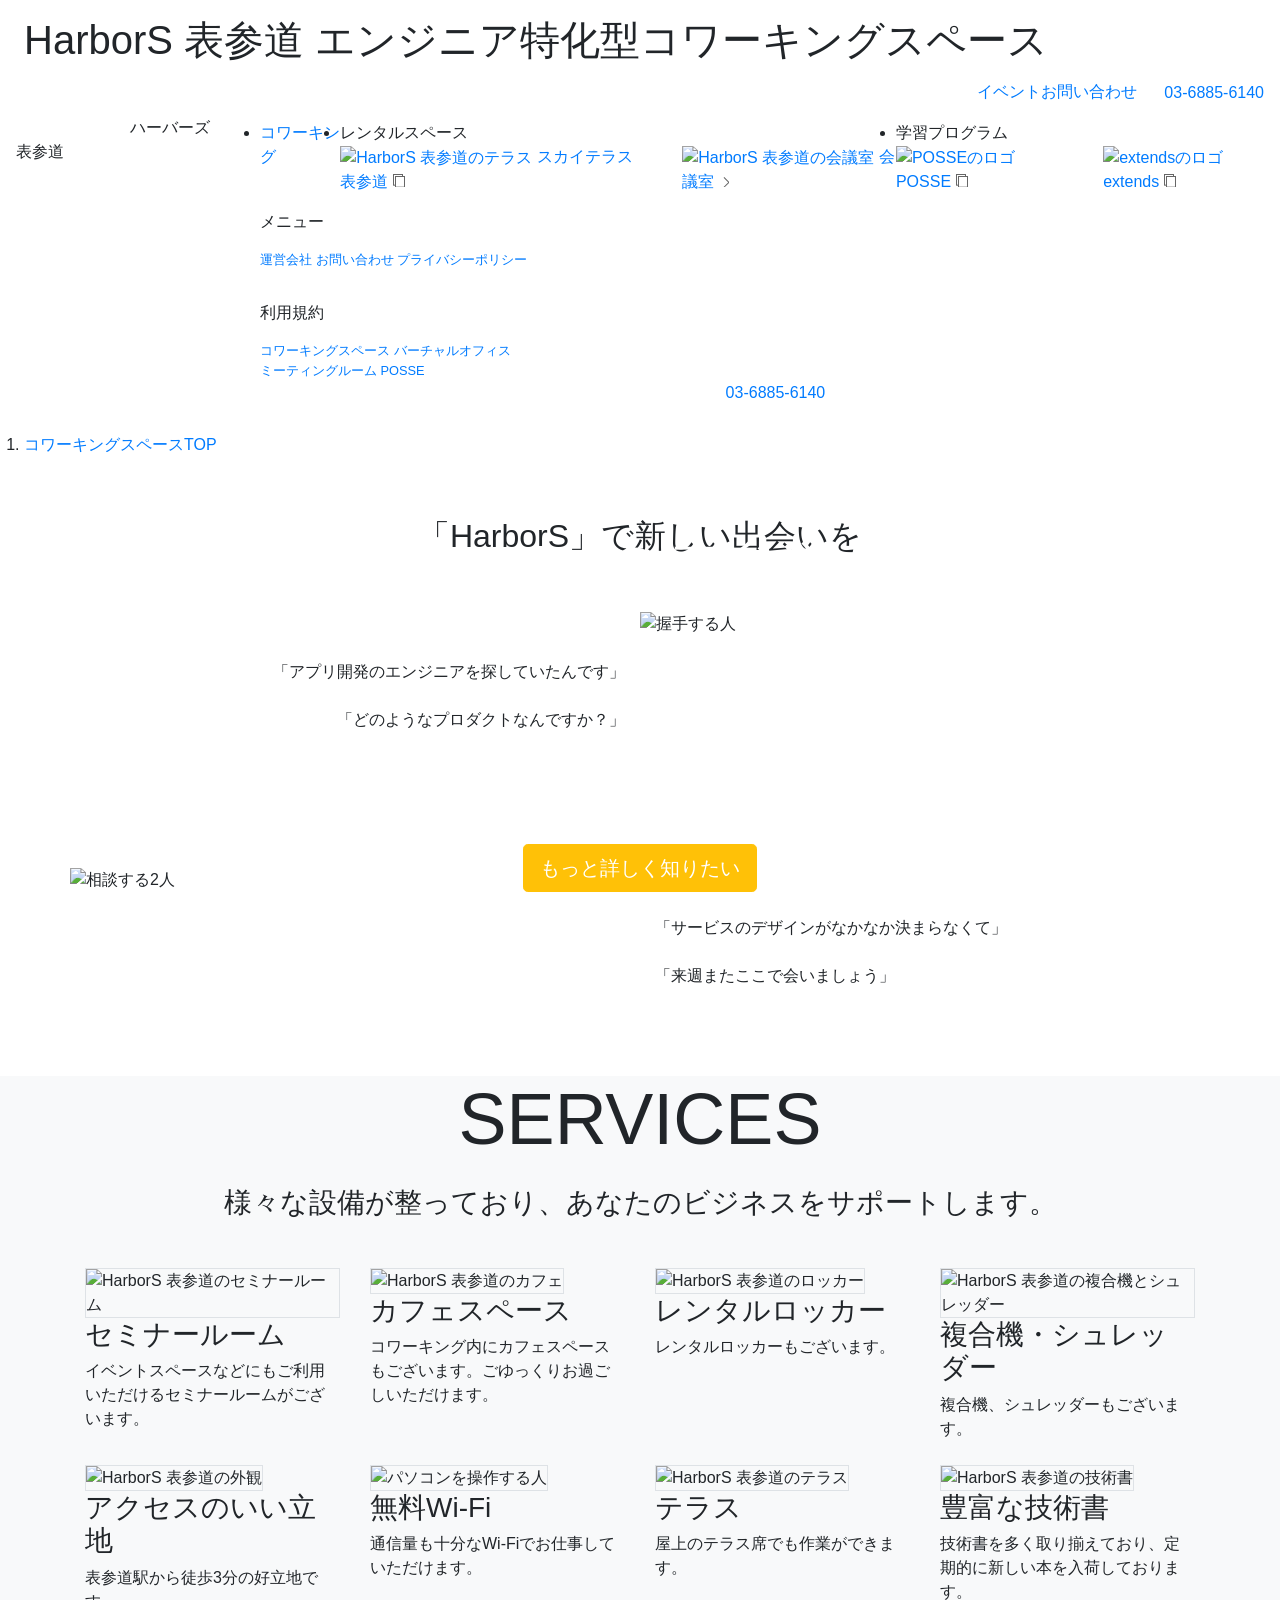
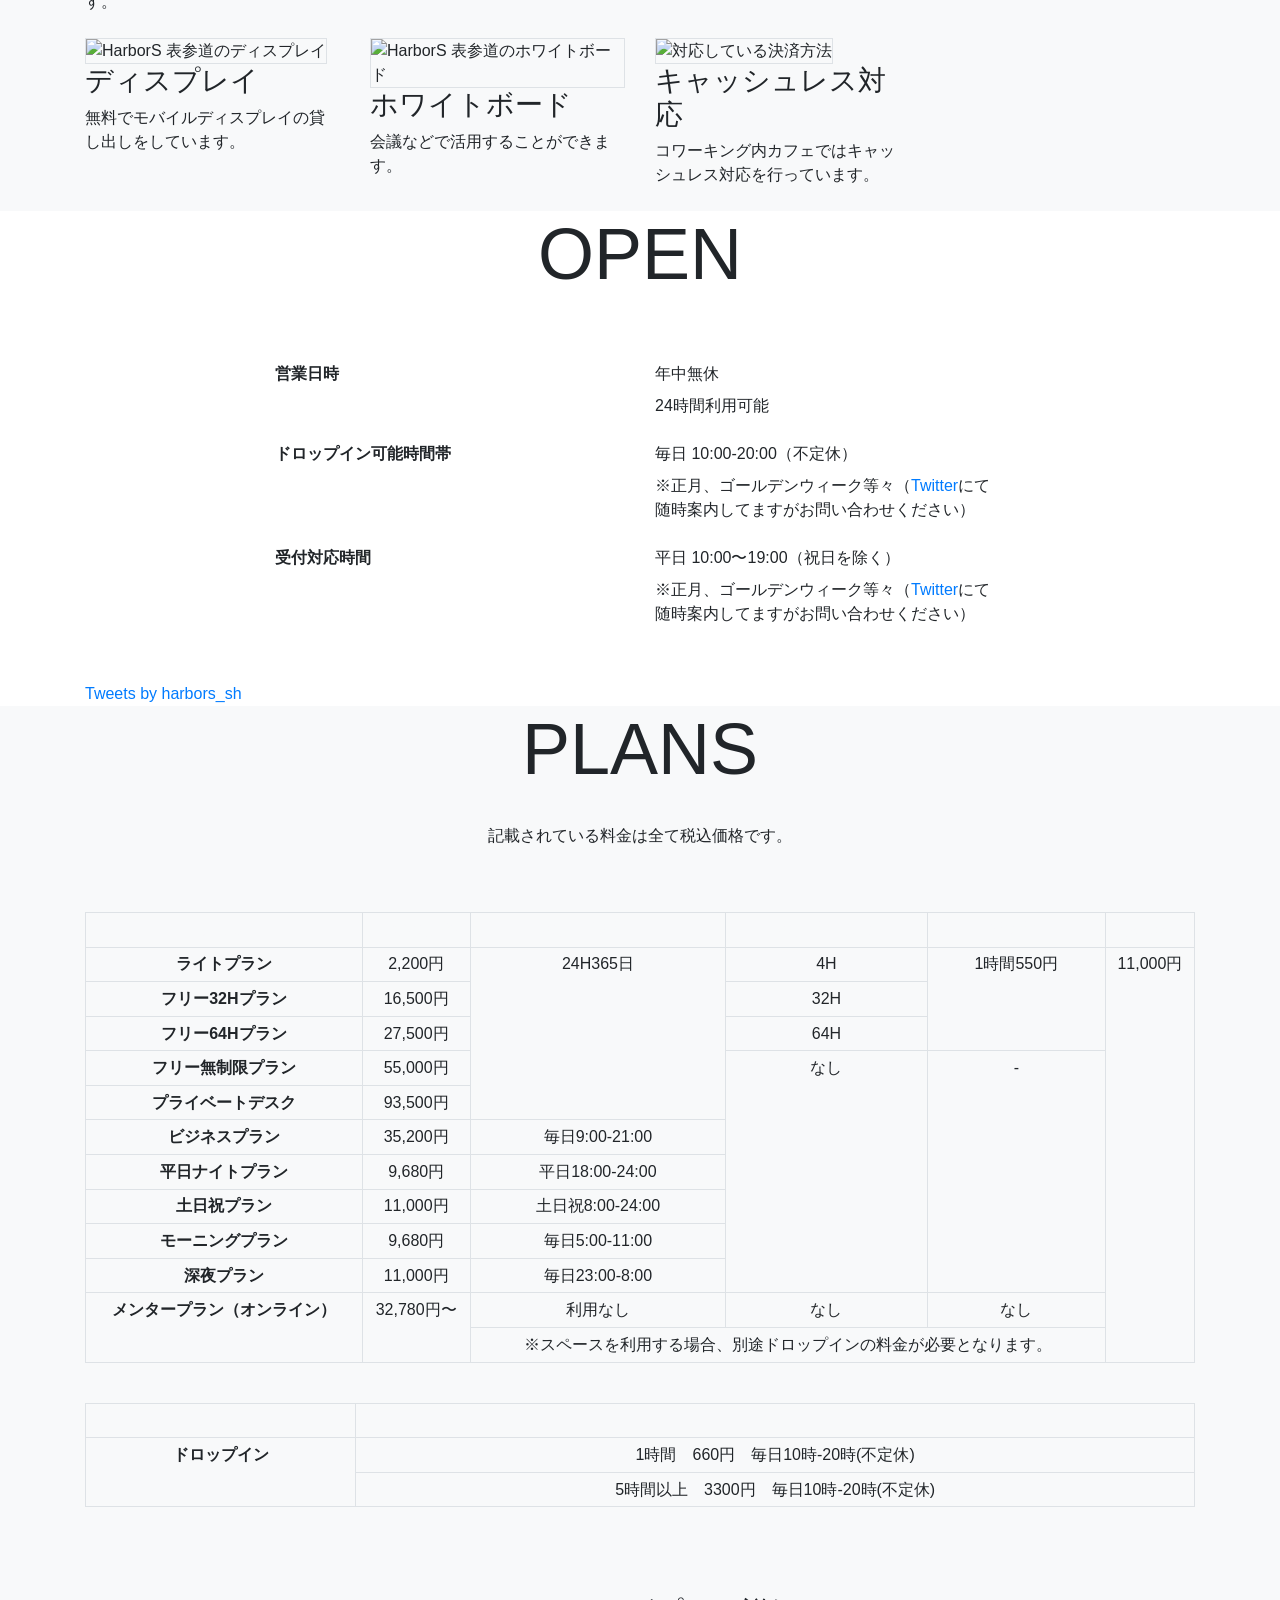
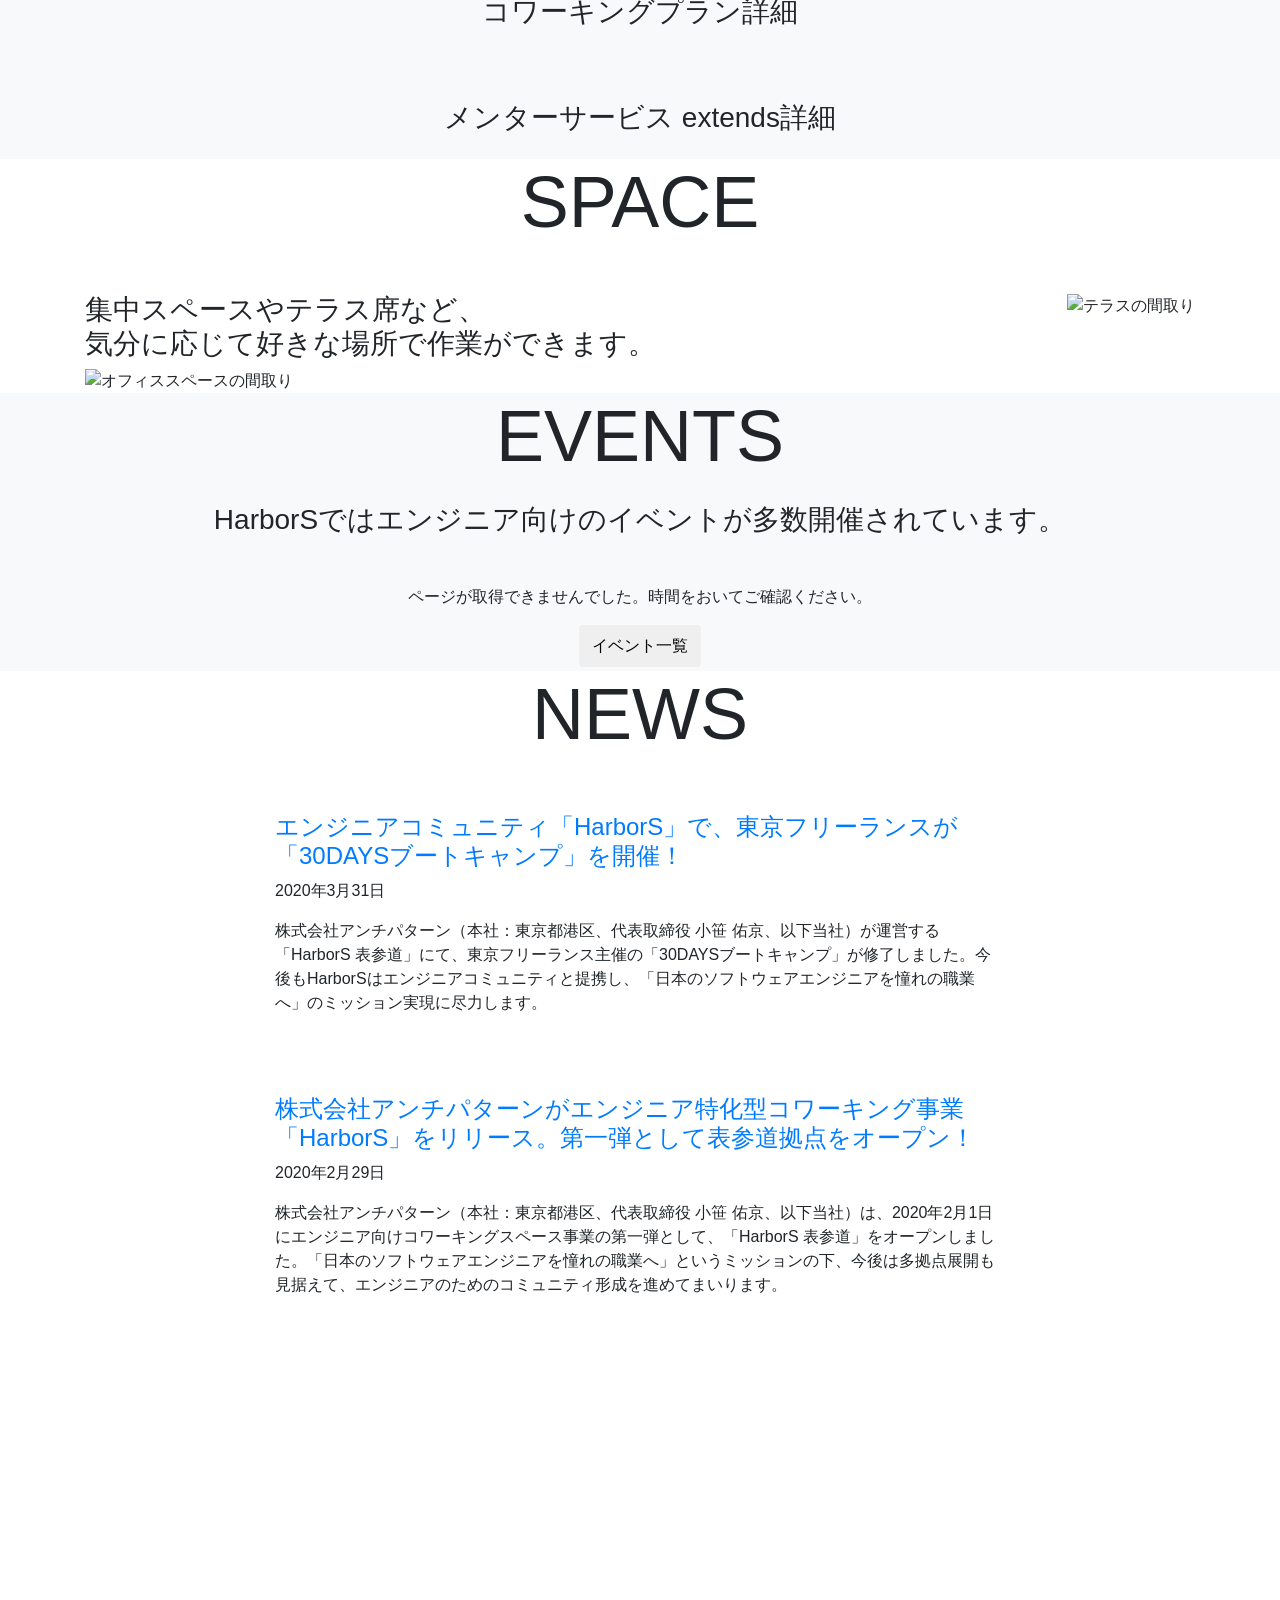
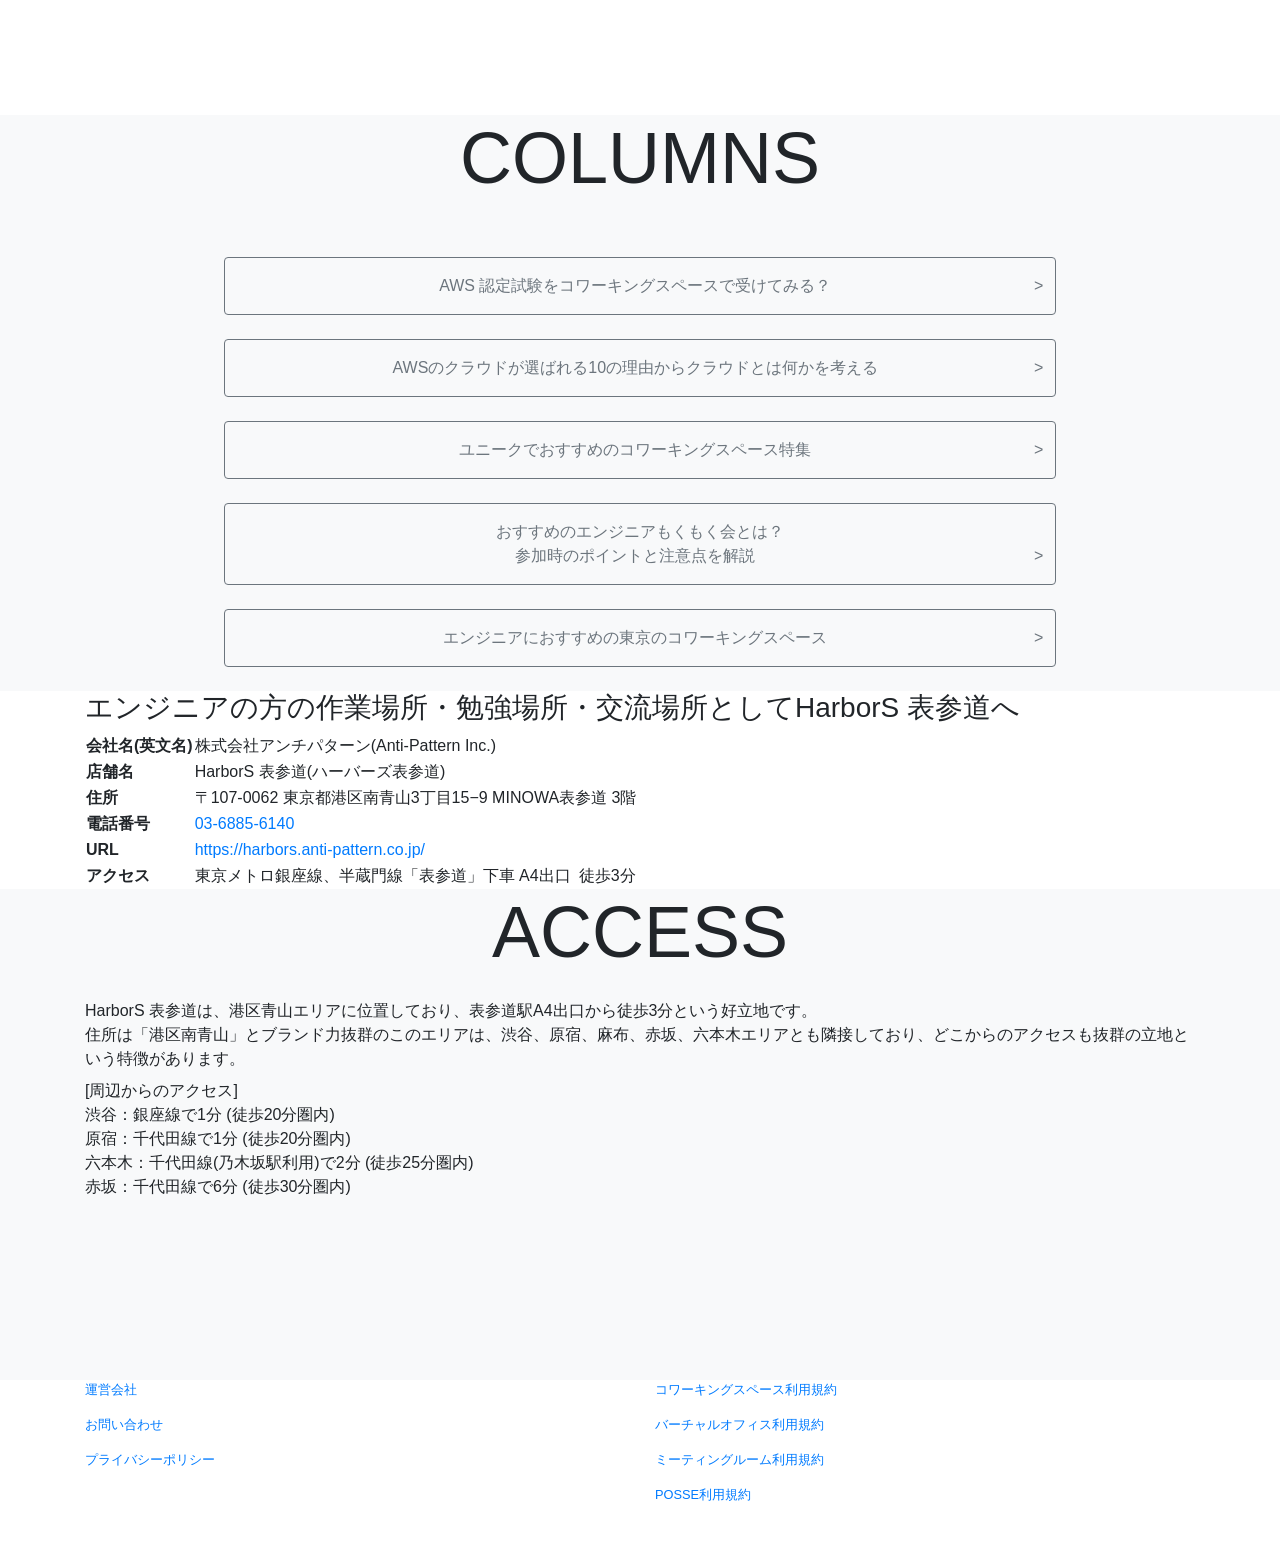
==== docs/coworking/index.html @ 0031cee5 "#354 ヘッダーの背景透過" ====
<!DOCTYPE html>
<html>
  <head
    prefix="og: http://ogp.me/ns# fb: http://ogp.me/ns/fb# article: http://ogp.me/ns/article#"
  >
    <meta charset="UTF-8">
    <title>エンジニア特化型コワーキングスペース | HarborS 表参道</title>
    <meta
      name="description"
      content="「日本のソフトウェアエンジニアを憧れの職業へ」をVisionに掲げる、株式会社アンチパターンが運営するコワーキングスペース。エンジニア特化型のコミュニティ形成を支援している。コワーキング会員のみならず、ドロップインの利用も可能である。渋谷からも近い距離にあり、多くのエンジニアにとって、足を運びやすい場所に位置している。勉強会やイベントも多数開催しているため、会員以外の方もお気軽に参加頂きたい。現地見学やオンラインでも説明会を実施中。"
    >
    <meta
      name="viewport"
      content="width=device-width, initial-scale=1, shrink-to-fit=no"
    >

    <meta name="twitter:card" content="summary_large_image">
    <meta name="twitter:site" content="@harbors_sh">
    <meta
      property="og:url"
      content="https://harbors.anti-pattern.co.jp/coworking/"
    >
    <meta
      property="og:title"
      content="エンジニア特化型コワーキングスペース | HarborS 表参道"
    >
    <meta property="og:type" content="website">
    <meta
      property="og:description"
      content="「日本のソフトウェアエンジニアを憧れの職業へ」をVisionに掲げる、株式会社アンチパターンが運営するエンジニア特化型のコワーキングスペース。見学予約受付。"
    >
    <meta
      property="og:image"
      content="https://harbors.anti-pattern.co.jp/img/ogimg.png"
    >
    <meta property="fb:app_id" content="621479295258516">
    <!-- スタイルシートはここから -->
    <link
      rel="stylesheet"
      rel="preload"
      href="https://stackpath.bootstrapcdn.com/bootstrap/4.2.1/css/bootstrap.min.css"
      integrity="sha384-GJzZqFGwb1QTTN6wy59ffF1BuGJpLSa9DkKMp0DgiMDm4iYMj70gZWKYbI706tWS"
      crossorigin="anonymous"
      as="style"
    >
    <link
      rel="stylesheet"
      rel="preload"
      href="https://use.fontawesome.com/releases/v5.5.0/css/all.css"
      integrity="sha384-B4dIYHKNBt8Bc12p+WXckhzcICo0wtJAoU8YZTY5qE0Id1GSseTk6S+L3BlXeVIU"
      crossorigin="anonymous"
      as="style"
    >
    <link rel="stylesheet" rel="preload" href="/css/style.css" as="style">
    <link rel="stylesheet" rel="preload" href="/css/header.css" as="style">
    <link
      rel="stylesheet"
      rel="preload"
      href="https://fonts.googleapis.com/css?family=Comfortaa:500"
      as="font"
    >
    <link
      rel="stylesheet"
      rel="preload"
      href="https://cdnjs.cloudflare.com/ajax/libs/tempusdominus-bootstrap-4/5.0.1/css/tempusdominus-bootstrap-4.min.css"
      as="style"
    >
    <link rel="shortcut icon" href="/img/logo.png">
    <!-- Google Tag Manager -->
    <script>
      (function (w, d, s, l, i) {
        w[l] = w[l] || [];
        w[l].push({ "gtm.start": new Date().getTime(), event: "gtm.js" });
        var f = d.getElementsByTagName(s)[0],
          j = d.createElement(s),
          dl = l != "dataLayer" ? "&l=" + l : "";
        j.async = true;
        j.src = "https://www.googletagmanager.com/gtm.js?id=" + i + dl;
        f.parentNode.insertBefore(j, f);
      })(window, document, "script", "dataLayer", "GTM-NFP7GS5");
    </script>
    <!-- End Google Tag Manager -->
    <!-- Global site tag (gtag.js) - Google Analytics -->
    <script
      async
      src="https://www.googletagmanager.com/gtag/js?id=UA-150157952-1"
    ></script>
    <script>
      window.dataLayer = window.dataLayer || [];
      function gtag() {
        dataLayer.push(arguments);
      }
      gtag("js", new Date());
      gtag("config", "UA-150157952-1");
      gtag("config", "AW-701518947");
    </script>
    <!-- Event snippet for コワーキング見学予約 conversion page
In your html page, add the snippet and call gtag_report_conversion_cowork when someone clicks on the chosen link or button. -->
    <script>
      function countClickByGa() {
        gtag("event", "click", {
          event_category: "coworking",
          event_label: "open_form",
          value: 1,
        });
      }
    </script>
  </head>

  <body>
    <header id="header">
      <h1 class="h-tit mx-4 mt-0 my-3">
        HarborS 表参道 エンジニア特化型コワーキングスペース
      </h1>
      <div class="header-container d-flex justify-content-between ja mx-3">
        <div class="header-left">
          <a href="/" class="d-inline-block">
            <svg id="logo" xmlns="http://www.w3.org/2000/svg" width="109.931" height="53" viewBox="0 0 109.931 53" class="header-logo">
              <g id="レイヤー_1" data-name="レイヤー 1">
                <path id="パス_1" data-name="パス 1" d="M193.611,53.18v3.637H180.747c-1.786,0-3.131.592-3.768,2.353a3.535,3.535,0,0,0,3.266,4.952c2.654.09,5.348,0,8.027.04,4.39.09,7.4,2.835,7.636,6.883.251,4.269-2.508,7.821-6.858,8.057-5.253.286-10.535.065-15.944.065V75.354h6.02c3.08,0,6.156.055,9.231-.04a3.41,3.41,0,0,0,3.366-3.718,3.351,3.351,0,0,0-3.346-3.512c-2.6-.1-5.218,0-7.826-.045-4.952-.06-8-2.95-7.982-7.525,0-4.47,3.236-7.49,8.082-7.525,4.144-.025,8.293,0,12.442,0A2.288,2.288,0,0,1,193.611,53.18Z" transform="translate(-85.993 -26.399)" fill="#fff"/>
                <path id="パス_2" data-name="パス 2" d="M22.807,79.128H18.713V68.171H4.355V79.037H0V53.125H4.169V64.077H18.643v-11h4.164Z" transform="translate(0 -26.45)" fill="#fff"/>
                <path id="パス_3" data-name="パス 3" d="M76.2,19.666,73.86,17.659,89.548,0c6.652,5.855,13.26,11.659,20.017,17.609l-7.856,8.845-2.328-2.007,5.744-6.522-3.406-3.115-5.845,6.522-2.328-2.007,5.81-6.557L95.844,9.733l-5.8,6.472-2.293-2.037L93.5,7.646,89.819,4.39Z" transform="translate(-36.805)" fill="#fff"/>
                <path id="パス_4" data-name="パス 4" d="M98.181,66.33h3.055v8.759a19.176,19.176,0,0,1,2.574-.717,5.554,5.554,0,0,1,6.427,4.841A5.965,5.965,0,0,1,105,86.006c-3.632.4-6.672-1.766-6.783-5.132C98.071,76.1,98.181,71.307,98.181,66.33Zm9.061,13.927a3.01,3.01,0,0,0-3.01-3.09,2.895,2.895,0,0,0-2.97,2.865,2.86,2.86,0,0,0,2.85,3.161,2.92,2.92,0,0,0,3.131-2.935Z" transform="translate(-48.905 -33.053)" fill="#fff"/>
                <path id="パス_5" data-name="パス 5" d="M63.837,93.5c-2.278.161-4.34.391-6.4.421a5.424,5.424,0,0,1-5.679-5.453,6.02,6.02,0,0,1,5.519-6.221c3.467-.271,6.321,1.841,6.522,5.017C63.952,89.291,63.837,91.357,63.837,93.5ZM57.9,91.1a3.012,3.012,0,1,0-3.123-2.9A3.012,3.012,0,0,0,57.9,91.1Z" transform="translate(-25.788 -40.973)" fill="#fff"/>
                <path id="パス_6" data-name="パス 6" d="M132.78,93.949c-3.562,0-6.02-2.333-6.02-5.774a5.95,5.95,0,0,1,6.186-5.935,5.753,5.753,0,0,1,5.975,5.9,6.02,6.02,0,0,1-6.141,5.81Zm3.01-5.87a2.87,2.87,0,0,0-3.01-3.01,3.01,3.01,0,1,0,.03,6.02,2.87,2.87,0,0,0,2.965-3.01Z" transform="translate(-63.166 -40.981)" fill="#fff"/>
                <path id="パス_7" data-name="パス 7" d="M82.169,94.144c0-2.784-.14-5.3.045-7.8.171-2.358,2.077-3.547,5.087-3.361V85.44c-2.077.151-2.182,1.635-2.087,3.341s0,3.311,0,5.2Z" transform="translate(-40.921 -41.341)" fill="#fff"/>
                <path id="パス_8" data-name="パス 8" d="M161.712,83.219v2.463c-1.931,0-2.358,1.169-2.243,2.885s.03,3.582.03,5.519h-2.915c0-2.7-.181-5.363.055-7.982C156.845,83.871,158.952,82.793,161.712,83.219Z" transform="translate(-77.995 -41.423)" fill="#fff"/>
              </g>
            </svg>
          </a>
          <span>ハーバーズ<br class="d-none d-md-block d-lg-none">表参道</span>
        </div>
        <div class="header-right">
          <div class="nav-toggle">
            <span></span>
            <span></span>
            <span></span>
          </div>
          <nav class="nav-menu">
            <ul class="header-upper-right d-md-flex justify-content-end">
              <p class="d-block d-md-none en">Information</p>
              <li class="d-inline d-md-block"><a href="/events/">イベント</a></li>
              <li class="d-none d-md-block"><a href="/contacts/">お問い合わせ</a></li>
              <li class="d-none d-md-block">
                <a href="tel: 0368856140">
                  <svg xmlns="http://www.w3.org/2000/svg" width="18.495" height="18.443" viewBox="0 0 18.495 18.443" class="header-logo mr-1">
                    <g id="tel-icon" transform="translate(-1479.867 -1076.324)" style="isolation: isolate">
                      <g id="グループ_1" data-name="グループ 1" transform="translate(1482.828 1076.824)">
                        <path id="パス_9" data-name="パス 9" d="M1498.5,1089.4a.272.272,0,0,1-.272-.272v-6.015a5.742,5.742,0,1,0-11.485,0v6.015a.272.272,0,1,1-.544,0v-6.015a6.286,6.286,0,1,1,12.573,0v6.015A.272.272,0,0,1,1498.5,1089.4Z" transform="translate(-1486.197 -1076.824)" fill="#fff" stroke="#fff" stroke-width="1"/>
                      </g>
                      <g id="グループ_2" data-name="グループ 2" transform="translate(1480.367 1084.208)">
                        <path id="パス_10" data-name="パス 10" d="M1483.1,1099.5h-1.419a1.316,1.316,0,0,1-1.314-1.314v-2.56a1.315,1.315,0,0,1,1.314-1.314h1.419a.272.272,0,0,1,.272.272v4.645A.272.272,0,0,1,1483.1,1099.5Zm-1.419-4.645a.771.771,0,0,0-.771.77v2.56a.771.771,0,0,0,.771.77h1.147v-4.1Z" transform="translate(-1480.367 -1094.316)" fill="#fff" stroke="#fff" stroke-width="1"/>
                      </g>
                      <g id="グループ_3" data-name="グループ 3" transform="translate(1494.857 1084.208)">
                        <path id="パス_11" data-name="パス 11" d="M1516.381,1099.5h-1.419a.272.272,0,0,1-.272-.272v-4.645a.272.272,0,0,1,.272-.272h1.419a1.315,1.315,0,0,1,1.314,1.314v2.56A1.316,1.316,0,0,1,1516.381,1099.5Zm-1.147-.544h1.147a.771.771,0,0,0,.771-.77v-2.56a.771.771,0,0,0-.771-.77h-1.147Z" transform="translate(-1514.69 -1094.316)" fill="#fff" stroke="#fff" stroke-width="1"/>
                      </g>
                      <g id="グループ_4" data-name="グループ 4" transform="translate(1487.05 1091.911)">
                        <path id="パス_12" data-name="パス 12" d="M1497.375,1114.918a1.178,1.178,0,1,1,1.178-1.178A1.179,1.179,0,0,1,1497.375,1114.918Zm0-1.812a.634.634,0,1,0,.634.634A.635.635,0,0,0,1497.375,1113.106Z" transform="translate(-1496.197 -1112.562)" fill="#fff" stroke="#fff" stroke-width="1"/>
                      </g>
                      <g id="グループ_5" data-name="グループ 5" transform="translate(1482.828 1088.853)">
                        <path id="パス_13" data-name="パス 13" d="M1490.69,1109.825h-.257a4.241,4.241,0,0,1-4.236-4.236.272.272,0,1,1,.544,0,3.7,3.7,0,0,0,3.693,3.692h.257a.272.272,0,1,1,0,.544Z" transform="translate(-1486.197 -1105.317)" fill="#fff" stroke="#fff" stroke-width="1"/>
                      </g>
                    </g>
                  </svg>
                  03-6885-6140
                </a>
              </li>
            </ul>
            <ul class="header-lower-right d-md-flex justify-content-end">
              <p class="d-block d-md-none en">service</p>
              <li>
                <a href="/coworking/">
                  コワーキング
                  <svg xmlns="http://www.w3.org/2000/svg" width="10.607" height="10.606" viewBox="0 0 10.607 10.606" class="d-inline d-md-none">
                    <path id="arrow" d="M7,0V7H0" transform="translate(0 5.303) rotate(-45)" fill="none" stroke="#FFF" stroke-width="1"/>
                  </svg>
                </a>
              </li>
              <li>
                <a class="header-disabled">レンタルスペース</a>
                <div class="speech-bubble triangle-1">
                  <div class="d-flex d-md-block d-xl-flex justify-content-between">
                    <div class="mr-0 mr-xl-5 mb-0 mb-md-4 mb-xl-0">
                      <a href="http://sky-terrace.anti-pattern.co.jp/">
                        <img src="/img/rental_space.jpg" alt="HarborS 表参道のテラス" class="radius">
                        <span>
                          スカイテラス表参道
                          <svg xmlns="http://www.w3.org/2000/svg" width="12" height="13.667" viewBox="0 0 12 13.667" class="link-icon">
                            <g id="link-icon" transform="translate(-1154 -5516)">
                              <g id="長方形_33" data-name="長方形 33" transform="translate(1154 5516)" fill="#fff" stroke="#666" stroke-width="1">
                                <rect width="10" height="11.667" stroke="none"/>
                                <rect x="0.5" y="0.5" width="9" height="10.667" fill="none"/>
                              </g>
                              <g id="長方形_34" data-name="長方形 34" transform="translate(1156 5518)" fill="#fff" stroke="#666" stroke-width="1">
                                <rect width="10" height="11.667" stroke="none"/>
                                <rect x="0.5" y="0.5" width="9" height="10.667" fill="none"/>
                              </g>
                            </g>
                          </svg>
                        </span>
                      </a>
                    </div>
                    <div>
                      <a href="/rooms/">
                        <img src="/img/room-a.png" alt="HarborS 表参道の会議室" class="radius">
                        <span>
                          会議室
                          <svg xmlns="http://www.w3.org/2000/svg" width="10.607" height="10.606" viewBox="0 0 10.607 10.606" class="arrow">
                            <path id="arrow" d="M7,0V7H0" transform="translate(0 5.303) rotate(-45)" fill="none" stroke="#666" stroke-width="1"/>
                          </svg>
                        </span>
                      </a>
                    </div>
                  </div>
                </div>
              </li>
              <li>
                <a class="header-disabled">学習プログラム</a>
                <div class="speech-bubble triangle-2">
                  <div class="d-flex d-md-block d-xl-flex justify-content-between">
                    <div class="mr-0 mr-xl-5 mb-0 mb-md-4 mb-xl-0">
                      <a href="https://posse.anti-pattern.co.jp/">
                        <img src="/img/posseLogotouka.png" alt="POSSEのロゴ" width="280" height="auto" class="radius">
                        <span>
                          POSSE
                            <svg xmlns="http://www.w3.org/2000/svg" width="12" height="13.667" viewBox="0 0 12 13.667" class="link-icon">
                              <g id="link-icon" transform="translate(-1154 -5516)">
                                <g id="長方形_33" data-name="長方形 33" transform="translate(1154 5516)" fill="#fff" stroke="#666" stroke-width="1">
                                  <rect width="10" height="11.667" stroke="none"/>
                                  <rect x="0.5" y="0.5" width="9" height="10.667" fill="none"/>
                                </g>
                                <g id="長方形_34" data-name="長方形 34" transform="translate(1156 5518)" fill="#fff" stroke="#666" stroke-width="1">
                                  <rect width="10" height="11.667" stroke="none"/>
                                  <rect x="0.5" y="0.5" width="9" height="10.667" fill="none"/>
                                </g>
                              </g>
                            </svg>
                        </span>
                      </a>
                    </div>
                    <div>
                      <a href="/extends/">
                        <img src="/img/extendsLogoTouka.png" alt="extendsのロゴ" width="280" height="auto" class="radius">
                        <span>
                          extends
                          <svg xmlns="http://www.w3.org/2000/svg" width="12" height="13.667" viewBox="0 0 12 13.667" class="link-icon">
                            <g id="link-icon" transform="translate(-1154 -5516)">
                              <g id="長方形_33" data-name="長方形 33" transform="translate(1154 5516)" fill="#fff" stroke="#666" stroke-width="1">
                                <rect width="10" height="11.667" stroke="none"/>
                                <rect x="0.5" y="0.5" width="9" height="10.667" fill="none"/>
                              </g>
                              <g id="長方形_34" data-name="長方形 34" transform="translate(1156 5518)" fill="#fff" stroke="#666" stroke-width="1">
                                <rect width="10" height="11.667" stroke="none"/>
                                <rect x="0.5" y="0.5" width="9" height="10.667" fill="none"/>
                              </g>
                            </g>
                          </svg>
                        </span>
                      </a>
                    </div>
                  </div>
                </div>
              </li>
            </ul>

            <ul class="nav-footer">
              <div class="nav-footer-container">
                <p>メニュー</p>
                <p class="small">
                  <a href="https://anti-pattern.co.jp/" target="_blank">運営会社</a>
                  <a href="/contacts/">お問い合わせ</a>
                  <a href="https://anti-pattern.co.jp/legal/privacy/" target="_blank">プライバシーポリシー</a>
                </p>
                <p class="pt-3">利用規約</p>
                <p class="small mb-0">
                  <a href="/terms/harbors/">コワーキングスペース</a>
                  <a href="/terms//virtual_office/">バーチャルオフィス</a><br>
                  <a href="/terms/rooms/">ミーティングルーム</a>
                  <a href="/terms/posse">POSSE</a>
                </p>
              </div>
              <a href="tel:0368856140" class="d-block text-center nav-footer-bottom">
                <svg xmlns="http://www.w3.org/2000/svg" width="18.495" height="18.443" viewBox="0 0 18.495 18.443" class="mr-1">
                  <g id="tel-icon" transform="translate(-1479.867 -1076.324)" style="isolation: isolate">
                    <g id="グループ_1" data-name="グループ 1" transform="translate(1482.828 1076.824)">
                      <path id="パス_9" data-name="パス 9" d="M1498.5,1089.4a.272.272,0,0,1-.272-.272v-6.015a5.742,5.742,0,1,0-11.485,0v6.015a.272.272,0,1,1-.544,0v-6.015a6.286,6.286,0,1,1,12.573,0v6.015A.272.272,0,0,1,1498.5,1089.4Z" transform="translate(-1486.197 -1076.824)" fill="#fff" stroke="#fff" stroke-width="1"/>
                    </g>
                    <g id="グループ_2" data-name="グループ 2" transform="translate(1480.367 1084.208)">
                      <path id="パス_10" data-name="パス 10" d="M1483.1,1099.5h-1.419a1.316,1.316,0,0,1-1.314-1.314v-2.56a1.315,1.315,0,0,1,1.314-1.314h1.419a.272.272,0,0,1,.272.272v4.645A.272.272,0,0,1,1483.1,1099.5Zm-1.419-4.645a.771.771,0,0,0-.771.77v2.56a.771.771,0,0,0,.771.77h1.147v-4.1Z" transform="translate(-1480.367 -1094.316)" fill="#fff" stroke="#fff" stroke-width="1"/>
                    </g>
                    <g id="グループ_3" data-name="グループ 3" transform="translate(1494.857 1084.208)">
                      <path id="パス_11" data-name="パス 11" d="M1516.381,1099.5h-1.419a.272.272,0,0,1-.272-.272v-4.645a.272.272,0,0,1,.272-.272h1.419a1.315,1.315,0,0,1,1.314,1.314v2.56A1.316,1.316,0,0,1,1516.381,1099.5Zm-1.147-.544h1.147a.771.771,0,0,0,.771-.77v-2.56a.771.771,0,0,0-.771-.77h-1.147Z" transform="translate(-1514.69 -1094.316)" fill="#fff" stroke="#fff" stroke-width="1"/>
                    </g>
                    <g id="グループ_4" data-name="グループ 4" transform="translate(1487.05 1091.911)">
                      <path id="パス_12" data-name="パス 12" d="M1497.375,1114.918a1.178,1.178,0,1,1,1.178-1.178A1.179,1.179,0,0,1,1497.375,1114.918Zm0-1.812a.634.634,0,1,0,.634.634A.635.635,0,0,0,1497.375,1113.106Z" transform="translate(-1496.197 -1112.562)" fill="#fff" stroke="#fff" stroke-width="1"/>
                    </g>
                    <g id="グループ_5" data-name="グループ 5" transform="translate(1482.828 1088.853)">
                      <path id="パス_13" data-name="パス 13" d="M1490.69,1109.825h-.257a4.241,4.241,0,0,1-4.236-4.236.272.272,0,1,1,.544,0,3.7,3.7,0,0,0,3.693,3.692h.257a.272.272,0,1,1,0,.544Z" transform="translate(-1486.197 -1105.317)" fill="#fff" stroke="#fff" stroke-width="1"/>
                    </g>
                  </g>
                </svg>
                03-6885-6140
              </a>
            </ul>
          </nav>
        </div>
      </div>
      <!-- パンくずリスト -->
      <div class="breadcrumb d-none d-md-block bg-transparent px-3">
        <ol
          itemscope
          itemtype="https://schema.org/BreadcrumbList"
          class="px-2 mb-0"
        >
          <li
            itemprop="itemListElement"
            itemscope
            itemtype="https://schema.org/ListItem"
            class="breadcrumb-last"
          >
            <a
              href="/coworking/"
              itemprop="item"
              class="d-inline-block mb-0 disabled"
              tabindex="-1"
            >
              <span itemprop="name">コワーキングスペースTOP</span>
            </a>
            <meta itemprop="position" content="1">
          </li>
        </ol>
      </div>
    </header>

    <!-- トップ画像 -->
    <section
      class="jumbotron-fluid position-relative top-image p-0 coworking-top"
    >
      <div class="filter"></div>
      <!-- トップ画像内文字 -->
      <div
        class="
          text-white
          position-absolute
          text-center
          top-text
          container-fluid
        "
      >
        <div class="row py-5">
          <div class="col-lg-12">
            <h2 class="display-4 nowrap">
              <span class="fv-harbors">HarborS</span> <wbr >表参道
            </h2>
          </div>
          <div class="col-lg-12">
            <h2 class="nowrap">
              <br>エンジニア特化型<wbr >コワーキング<wbr >スペース
            </h2>
          </div>
          <div class="col-lg-12">
            <p class="lead mt-5 nowrap">
              「HarborS」はエンジニア同士の<wbr >繋がりを創造できる場所です。<br>
              働く環境が整っているうえに、<wbr >エンジニア向け勉強会や<wbr >イベントも多数開催しています。<br>
              HarborSのコミュニティマネージャが<wbr >会員同士の繋がり、<wbr >コミュニティ形成のお手伝いを<wbr >させていただきます。<br>
            </p>
          </div>
        </div>
      </div>
      <div class="fixed-bottom mb-2">
        <button
          type="button"
          class="
            btn btn-warning btn-lg
            mx-auto
            nowrap
            text-white
            top-button
            d-block
          "
          onclick="countClickByGa();"
          data-toggle="modal"
          data-target="#inquiryFormModal"
        >
          もっと詳しく知りたい
        </button>
      </div>
    </section>

    <!-- セカンドビュー -->
    <section>
      <div class="container">
        <h2 class="text-center mt-5">「HarborS」で新しい出会いを</h2>
        <div class="row py-5">
          <div class="col-12 col-lg-6 order-md-2 p-lg-0 mb-3">
            <img
              src="/img/engineer.png"
              alt="握手する人"
              loading="lazy"
              class="w-100"
            >
          </div>
          <div class="col-12 col-lg-5 order-md-1 ml-md-auto">
            <p class="text-right mt-5 nowrap">
              「アプリ開発のエンジニアを<wbr >探していたんです」<br>
              <br>
              「どのようなプロダクトなんですか？」<br>
              <br>
            </p>
          </div>
        </div>
        <div class="row py-5">
          <div class="col-12 col-lg-6 p-lg-0 mb-3">
            <img
              src="/img/designer.png"
              alt="相談する2人"
              loading="lazy"
              class="w-100"
            >
          </div>
          <div class="col-12 col-lg-5 ml-md-autob float-right">
            <p class="mt-5 nowrap">
              「サービスのデザインが<wbr >なかなか決まらなくて」<br>
              <br>
              「来週またここで会いましょう」<br>
              <br>
            </p>
          </div>
        </div>
      </div>
    </section>

    <!-- SERVICES -->
    <section class="bg-light">
      <div class="container">
        <h2 class="display-3 text-center">SERVICES</h2>
        <h3 class="text-center mb-5 pt-3">
          様々な設備が整っており、あなたのビジネスをサポートします。
        </h3>
        <div class="row services-container">
          <div class="col-12 col-md-4 col-lg-3">
            <div class="service-card mb-4 border border-0">
              <img
                src="/img/seminarroom.jpg"
                alt="HarborS 表参道のセミナールーム"
                loading="lazy"
                class="border service-img"
              >
              <div class="service-text">
                <h3 class="service-text-title">セミナールーム</h3>
                <p class="service-text-description">
                  イベントスペースなどにもご利用いただけるセミナールームがございます。
                </p>
              </div>
            </div>
          </div>
          <div class="col-12 col-md-4 col-lg-3">
            <div class="service-card mb-4 border border-0">
              <img
                src="/img/cafe.jpg"
                alt="HarborS 表参道のカフェ"
                loading="lazy"
                class="border service-img"
              >
              <div class="service-text">
                <h3 class="service-text-title">カフェスペース</h3>
                <p class="service-text-description">
                  コワーキング内にカフェスペースもございます。ごゆっくりお過ごしいただけます。
                </p>
              </div>
            </div>
          </div>
          <div class="col-12 col-md-4 col-lg-3">
            <div class="service-card mb-4 border border-0">
              <img
                src="/img/rocker.jpg"
                alt="HarborS 表参道のロッカー"
                loading="lazy"
                class="border service-img"
              >
              <div class="service-text">
                <h3 class="service-text-title">レンタルロッカー</h3>
                <p class="service-text-description">
                  レンタルロッカーもございます。
                </p>
              </div>
            </div>
          </div>
          <div class="col-12 col-md-4 col-lg-3">
            <div class="service-card mb-4 border border-0">
              <img
                src="/img/printer.jpg"
                alt="HarborS 表参道の複合機とシュレッダー"
                loading="lazy"
                class="border service-img"
              >
              <div class="service-text">
                <h3 class="service-text-title">複合機・シュレッダー</h3>
                <p class="service-text-description">
                  複合機、シュレッダーもございます。
                </p>
              </div>
            </div>
          </div>
          <div class="col-12 col-md-4 col-lg-3">
            <div class="service-card mb-4 border border-0">
              <img
                src="/img/office.png"
                alt="HarborS 表参道の外観"
                loading="lazy"
                class="border service-img"
              >
              <div class="service-text">
                <h3 class="service-text-title">アクセスのいい立地</h3>
                <p class="service-text-description">
                  表参道駅から徒歩3分の好立地です。
                </p>
              </div>
            </div>
          </div>
          <div class="col-12 col-md-4 col-lg-3">
            <div class="service-card mb-4 border border-0">
              <img
                src="/img/wifi.jpg"
                alt="パソコンを操作する人"
                loading="lazy"
                class="border service-img"
              >
              <div class="service-text">
                <h3 class="service-text-title">無料Wi-Fi</h3>
                <p class="service-text-description">
                  通信量も十分なWi-Fiでお仕事していただけます。
                </p>
              </div>
            </div>
          </div>
          <div class="col-12 col-md-4 col-lg-3">
            <div class="service-card mb-4 border border-0">
              <img
                src="/img/terrace.png"
                alt="HarborS 表参道のテラス"
                loading="lazy"
                class="border service-img"
              >
              <div class="service-text">
                <h3 class="service-text-title">テラス</h3>
                <p class="service-text-description">
                  屋上のテラス席でも作業ができます。
                </p>
              </div>
            </div>
          </div>
          <div class="col-12 col-md-4 col-lg-3">
            <div class="service-card mb-4 border border-0">
              <img
                src="/img/books.png"
                alt="HarborS 表参道の技術書"
                loading="lazy"
                class="border service-img"
              >
              <div class="service-text">
                <h3 class="service-text-title">豊富な技術書</h3>
                <p class="service-text-description">
                  技術書を多く取り揃えており、定期的に新しい本を入荷しております。
                </p>
              </div>
            </div>
          </div>
          <div class="col-12 col-md-4 col-lg-3">
            <div class="service-card mb-4 border border-0">
              <img
                src="/img/monitor.png"
                alt="HarborS 表参道のディスプレイ"
                loading="lazy"
                class="border service-img"
              >
              <div class="service-text">
                <h3 class="service-text-title">ディスプレイ</h3>
                <p class="service-text-description">
                  無料でモバイルディスプレイの貸し出しをしています。
                </p>
              </div>
            </div>
          </div>
          <div class="col-12 col-md-4 col-lg-3">
            <div class="service-card mb-4 border border-0">
              <img
                src="/img/whiteboard.png"
                alt="HarborS 表参道のホワイトボード"
                loading="lazy"
                class="border service-img"
              >
              <div class="service-text">
                <h3 class="service-text-title">ホワイトボード</h3>
                <p class="service-text-description">
                  会議などで活用することができます。
                </p>
              </div>
            </div>
          </div>
          <div class="col-12 col-md-4 col-lg-3">
            <div class="service-card mb-4 border border-0">
              <img
                src="/img/cashless.png"
                alt="対応している決済方法"
                loading="lazy"
                class="border service-img"
              >
              <div class="service-text">
                <h3 class="service-text-title">キャッシュレス対応</h3>
                <p class="service-text-description">
                  コワーキング内カフェではキャッシュレス対応を行っています。
                </p>
              </div>
            </div>
          </div>
        </div>
      </div>
    </section>

    <!-- OPEN -->
    <section>
      <div class="container">
        <h2 class="text-center display-3" id="coworking">OPEN</h2>
        <dl class="row pt-5">
          <dt class="col-sm-4 offset-md-2 py-2">営業日時</dt>
          <dd class="col-sm-4 py-2">
            <p class="mb-2">年中無休</p>
            <p class="mb-0">24時間利用可能</p>
          </dd>
          <dt class="col-sm-4 offset-md-2 py-2">ドロップイン可能時間帯</dt>
          <dd class="col-sm-4 py-2">
            <p class="mb-2">毎日 10:00-20:00（不定休）</p>
            <p class="mb-0">
              ※正月、ゴールデンウィーク等々（<a
                href="https://twitter.com/harbors_sh?ref_src=twsrc%5Etfw"
                class="in-page-link"
                target="_blank"
                >Twitter</a
              >にて随時案内してますがお問い合わせください）
            </p>
          </dd>
          <dt class="col-sm-4 offset-md-2 py-2">受付対応時間</dt>
          <dd class="col-sm-4 py-2">
            <p class="mb-2">平日 10:00〜19:00（祝日を除く）</p>
            <p class="mb-0">
              ※正月、ゴールデンウィーク等々（<a
                href="https://twitter.com/harbors_sh?ref_src=twsrc%5Etfw"
                class="in-page-link"
                target="_blank"
                >Twitter</a
              >にて随時案内してますがお問い合わせください）
            </p>
          </dd>
        </dl>

        <div class="twitter_area pt-4">
          <a
            class="twitter-timeline"
            data-lang="ja"
            data-width="320"
            data-height="400"
            data-theme="dark"
            href="https://twitter.com/harbors_sh?ref_src=twsrc%5Etfw"
            >Tweets by harbors_sh</a
          >
          <script
            async
            src="https://platform.twitter.com/widgets.js"
            charset="utf-8"
          ></script>
        </div>
      </div>
    </section>

    <!-- PLANS -->
    <section class="bg-light">
      <div class="container">
        <h2 class="text-center display-3">PLANS</h2>
        <p class="pt-4 text-center">記載されている料金は全て税込価格です。</p>

        <div class="pt-5">
          <table class="plan-list table table-bordered table-sm text-center">
            <tr class="bg-darkgray text-light">
              <th>プラン</th>
              <th>月額利用料</th>
              <th>利用可能時間帯</th>
              <th>利用時間制限</th>
              <th>超過時間</th>
              <th>入会金</th>
            </tr>
            <tr>
              <th>ライトプラン</th>
              <td>2,200円</td>
              <td rowspan="5">24H365日</td>
              <td>4H</td>
              <td rowspan="3">1時間550円</td>
              <td rowspan="12">11,000円</td>
            </tr>
            <tr>
              <th>フリー32Hプラン</th>
              <td>16,500円</td>
              <td>32H</td>
            </tr>
            <tr>
              <th>フリー64Hプラン</th>
              <td>27,500円</td>
              <td>64H</td>
            </tr>
            <tr>
              <th>フリー無制限プラン</th>
              <td>55,000円</td>
              <td rowspan="7">なし</td>
              <td rowspan="7">-</td>
            </tr>
            <tr>
              <th>プライベートデスク</th>
              <td>93,500円</td>
            </tr>
            <tr>
              <th>ビジネスプラン</th>
              <td>35,200円</td>
              <td>毎日9:00-21:00</td>
            </tr>
            <tr>
              <th>平日ナイトプラン</th>
              <td>9,680円</td>
              <td>平日18:00-24:00</td>
            </tr>
            <tr>
              <th>土日祝プラン</th>
              <td>11,000円</td>
              <td>土日祝8:00-24:00</td>
            </tr>
            <tr>
              <th>モーニングプラン</th>
              <td>9,680円</td>
              <td>毎日5:00-11:00</td>
            </tr>
            <tr>
              <th>深夜プラン</th>
              <td>11,000円</td>
              <td>毎日23:00-8:00</td>
            </tr>
            <tr>
              <th rowspan="2">メンタープラン（オンライン）</th>
              <td rowspan="2">32,780円〜</td>
              <td>利用なし</td>
              <td>なし</td>
              <td>なし</td>
            </tr>
            <tr>
              <td colspan="3">
                ※スペースを利用する場合、別途ドロップインの料金が必要となります。
              </td>
            </tr>
          </table>
        </div>

        <div class="pt-4">
          <table class="plan-list table table-bordered table-sm text-center">
            <tr class="bg-darkgray text-light">
              <th>プラン</th>
              <td>料金</td>
            </tr>
            <tr>
              <th rowspan="2">ドロップイン</th>
              <td>1時間　660円　毎日10時-20時(不定休)</td>
            </tr>
            <tr>
              <td>5時間以上　3300円　毎日10時-20時(不定休)</td>
            </tr>
          </table>
        </div>

        <div class="row pt-5">
          <div class="col-md-6 offset-md-3">
            <div class="text-center py-3 plan-button">
              <h3 class="mb-0 py-2 text-center">コワーキングプラン詳細</h3>
              <a href="/plans/"></a>
            </div>
          </div>
        </div>

        <div class="row pt-4">
          <div class="col-md-6 offset-md-3">
            <div class="text-center py-3 plan-button">
              <h3 class="mb-0 py-2 text-center">
                <nobr>メンターサービス <wbr >extends詳細</nobr>
              </h3>
              <a href="/extends/" target="_blank"></a>
            </div>
          </div>
        </div>
      </div>
    </section>

    <!-- 間取り -->
    <section>
      <div class="container">
        <h2 class="text-center display-3">SPACE</h2>
        <div class="d-md-flex justify-content-between space-intro mt-5">
          <div class="space-intro-left">
            <h3>
              集中スペースやテラス席など、<br>気分に応じて好きな場所で作業ができます。
            </h3>
            <img src="/img/3f.png" alt="オフィススペースの間取り">
          </div>
          <div class="space-intro-right">
            <img src="/img/rf.png" alt="テラスの間取り">
          </div>
        </div>
      </div>
    </section>

    <!-- イベント -->
    <section class="bg-light">
      <div class="container">
        <h2 class="text-center display-3">EVENTS</h2>
        <h3 class="text-center mb-5 pt-3">
          HarborSではエンジニア向けのイベントが多数開催されています。
        </h3>
        <div class="row" id="events"></div>
        <div class="row">
          <div class="col-md-12 text-center">
            <button
              class="btn btn-white py-2 mb-1"
              onclick="location.href='/events/'"
            >
              イベント一覧
            </button>
          </div>
        </div>
      </div>
    </section>

    <section>
      <div class="container">
        <h2 class="text-center display-3">NEWS</h2>
        <div class="row pt-5 text-left">
          <div class="col-md-12 offset-lg-2 col-lg-8 mb-3">
            <h4>
              <a
                href="https://prtimes.jp/main/html/rd/p/000000003.000054643.html"
                target="_blank"
              >
                エンジニアコミュニティ「HarborS」で、東京フリーランスが「30DAYSブートキャンプ」を開催！
              </a>
            </h4>
            <p>2020年3月31日</p>
            <p>
              株式会社アンチパターン（本社：東京都港区、代表取締役 小笹
              佑京、以下当社）が運営する「HarborS
              表参道」にて、東京フリーランス主催の「30DAYSブートキャンプ」が修了しました。今後もHarborSはエンジニアコミュニティと提携し、「日本のソフトウェアエンジニアを憧れの職業へ」のミッション実現に尽力します。
            </p>
          </div>
          <div class="col-md-12 offset-lg-2 col-lg-8 mb-3 mt-5">
            <h4>
              <a
                href="https://prtimes.jp/main/html/rd/p/000000002.000054643.html"
                target="_blank"
              >
                株式会社アンチパターンがエンジニア特化型コワーキング事業「HarborS」をリリース。第一弾として表参道拠点をオープン！
              </a>
            </h4>
            <p>2020年2月29日</p>
            <p class="text-left">
              株式会社アンチパターン（本社：東京都港区、代表取締役 小笹
              佑京、以下当社）は、2020年2月1日にエンジニア向けコワーキングスペース事業の第一弾として、「HarborS
              表参道」をオープンしました。「日本のソフトウェアエンジニアを憧れの職業へ」というミッションの下、今後は多拠点展開も見据えて、エンジニアのためのコミュニティ形成を進めてまいります。
            </p>
          </div>
        </div>
        <!-- YouTube -->
        <div class="row pt-5">
          <div class="col-12 col-lg-6 p-lg-0 mb-3">
            <iframe
              class="youtube-area"
              style="padding: 10px"
              width="560"
              height="315"
              src="https://www.youtube.com/embed/wPpJ5ZabMeI"
              loading="lazy"
              frameborder="0"
              allow="accelerometer; autoplay; encrypted-media; gyroscope; picture-in-picture"
              allowfullscreen
            ></iframe>
          </div>
          <div class="col-12 col-lg-6 p-lg-0 mb-3">
            <iframe
              class="youtube-area"
              style="padding: 10px"
              width="560"
              height="315"
              src="https://www.youtube.com/embed/sJ9M9zPXEVs"
              loading="lazy"
              frameborder="0"
              allow="accelerometer; autoplay; encrypted-media; gyroscope; picture-in-picture"
              allowfullscreen
            ></iframe>
          </div>
        </div>
      </div>
    </section>

    <!-- コラム -->
    <section class="bg-light">
      <div class="container">
        <h2 class="display-3 text-center">COLUMNS</h2>
        <div class="text-center pt-5">
          <a
            href="/coworking/how_to_take_aws_exam/"
            class="btn btn-outline-secondary py-3 mb-4 w-75"
            role="button"
          >
            AWS 認定試験をコワーキングスペースで受けてみる？<span
              class="float-right column-span"
              >&gt;</span
            > </a
          ><br>
          <a
            href="/coworking/whats_cloud_services/"
            class="btn btn-outline-secondary py-3 mb-4 w-75"
            role="button"
          >
            AWSのクラウドが選ばれる10の理由からクラウドとは何かを考える<span
              class="float-right column-span"
              >&gt;</span
            > </a
          ><br>
          <a
            href="/coworking/specialized_coworking/"
            class="btn btn-outline-secondary py-3 mb-4 w-75"
            role="button"
          >
            ユニークでおすすめのコワーキングスペース特集<span
              class="float-right column-span"
              >&gt;</span
            > </a
          ><br>
          <a
            href="/coworking/engineer_mokumoku/"
            class="btn btn-outline-secondary py-3 mb-4 w-75"
            role="button"
          >
            おすすめのエンジニアもくもく会とは？<br>参加時のポイントと注意点を解説<span
              class="float-right"
              >&gt;</span
            > </a
          ><br>
          <a
            href="/coworking/engineer_coworking_tokyo/"
            class="btn btn-outline-secondary py-3 mb-4 w-75"
            role="button"
          >
            エンジニアにおすすめの東京のコワーキングスペース<span
              class="float-right"
              >&gt;</span
            > </a
          ><br>
        </div>
      </div>
    </section>

    <section>
      <div class="container">
        <div class="l-container">
          <div class="c-nap">
            <h3 class="u-mb20">
              エンジニアの方の作業場所・勉強場所・交流場所としてHarborS 表参道へ
            </h3>
            <table class="c-table">
              <tr>
                <th class="u-p15">会社名(英文名)</th>
                <td class="u-p15">株式会社アンチパターン(Anti-Pattern Inc.)</td>
              </tr>
              <tr>
                <th class="u-p15">店舗名</th>
                <td class="u-p15">HarborS 表参道(ハーバーズ表参道)</td>
              </tr>
              <tr>
                <th class="u-p15">住所</th>
                <td class="u-p15">
                  〒107-0062 東京都港区南青山3丁目15−9 MINOWA表参道 3階
                </td>
              </tr>
              <tr>
                <th class="u-p15">電話番号</th>
                <td class="u-p15"><a href="tel:0368856140">03-6885-6140</a></td>
              </tr>
              <tr>
                <th class="u-p15">URL</th>
                <td class="u-p15">
                  <a href="/">https://harbors.anti-pattern.co.jp/</a>
                </td>
              </tr>
              <tr>
                <th class="u-p15">アクセス</th>
                <td class="u-p15">
                  東京メトロ銀座線、半蔵門線「表参道」下車 A4出口 徒歩3分
                </td>
              </tr>
            </table>
          </div>
        </div>
      </div>
    </section>

    <!-- アクセス -->
    <section class="bg-light" id="access">
      <div class="container text-center">
        <h2 class="display-3 pb-3">ACCESS</h2>
        <div class="mb-4 text-left">
          <p class="mb-0">
            HarborS
            表参道は、港区青山エリアに位置しており、表参道駅A4出口から徒歩3分という好立地です。<br>
            住所は「港区南青山」とブランド力抜群のこのエリアは、渋谷、原宿、麻布、赤坂、六本木エリアとも隣接しており、どこからのアクセスも抜群の立地という特徴があります。
          </p>
          <p class="mt-2 mb-0">[周辺からのアクセス]</p>
          <p class="mb-0">渋谷：銀座線で1分 (徒歩20分圏内)</p>
          <p class="mb-0">原宿：千代田線で1分 (徒歩20分圏内)</p>
          <p class="mb-0">六本木：千代田線(乃木坂駅利用)で2分 (徒歩25分圏内)</p>
          <p class="mb-0">赤坂：千代田線で6分 (徒歩30分圏内)</p>
        </div>

        <!-- 地図 -->
        <iframe
          class="map border-0"
          src="https://www.google.com/maps/embed?pb=!1m18!1m12!1m3!1d12965.99080382981!2d139.7061736147836!3d35.664745284378995!2m3!1f0!2f0!3f0!3m2!1i1024!2i768!4f13.1!3m3!1m2!1s0x60188b8a9122f1cd%3A0xcfe4aad9a0735cb8!2zSGFyYm9yUyDooajlj4LpgZMo44OP44O844OQ44O844K66KGo5Y-C6YGTKQ!5e0!3m2!1sja!2sjp!4v1589869377967!5m2!1sja!2sjp"
          loading="lazy"
          allowfullscreen=""
        ></iframe>
      </div>
    </section>

    <!-- フッター -->
    <footer>
      <div class="container small">
        <div class="row">
          <div class="col-md-6 footer-menus">
            <p><a href="https://anti-pattern.co.jp">運営会社</a></p>
            <p>
              <a href="/contacts/">お問い合わせ</a>
            </p>
            <p>
              <a href="https://anti-pattern.co.jp/legal/privacy/"
                >プライバシーポリシー</a
              >
            </p>
          </div>
          <div class="col-md-6 footer-menus">
            <p><a href="/terms/harbors/">コワーキングスペース利用規約</a></p>
            <p>
              <a href="/terms/virtual_office/">バーチャルオフィス利用規約</a>
            </p>
            <p><a href="/terms/rooms/">ミーティングルーム利用規約</a></p>
            <p><a href="/terms/posse/">POSSE利用規約</a></p>
          </div>
        </div>
      </div>
      <p class="text-center mb-0 copyright">
        <small class="text-white">2020 &copy; Anti-Pattern Inc.</small>
      </p>
    </footer>

    <!-- Modal -->
    <div
      class="modal fade"
      id="inquiryFormModal"
      tabindex="-1"
      role="dialog"
      aria-labelledby="inquiryFormModalCenterTitle"
      aria-hidden="true"
    >
      <div class="modal-dialog modal-dialog-centered" role="document">
        <div class="modal-content">
          <div class="modal-header">
            <h5 class="modal-title" id="inquiryFormModalTitle">
              <nobr>コワーキングスペースに関する<wbr >お問い合わせ</nobr>
            </h5>
            <button
              type="button"
              class="close"
              data-dismiss="modal"
              aria-label="Close"
            >
              <span aria-hidden="true">&times;</span>
            </button>
          </div>
          <div class="modal-body">
            <form id="inquiryForm">
              <div class="form-group">
                <label for="">名前 or Twitter ID(@xxxxx)</label
                ><font style="color: red">※</font>
                <input
                  type="text"
                  class="form-control"
                  name="name"
                  aria-describedby=""
                  placeholder=""
                  required
                >
              </div>
              <div class="form-group">
                <label for="exampleInputEmail1">メールアドレス</label
                ><font style="color: red">※</font>
                <input
                  type="email"
                  class="form-control"
                  name="mail"
                  id=""
                  aria-describedby=""
                  placeholder=""
                  required
                >
              </div>
              <div class="form-group">
                <label for="">電話番号</label><font style="color: red">※</font>
                <input
                  type="tel"
                  class="form-control"
                  name="tel"
                  aria-describedby=""
                  placeholder=""
                  required
                >
              </div>
              <div class="form-group">
                <label for="">お問い合わせ目的</label
                ><font style="color: red">※</font>
                <select class="form-control" name="contact_type" required>
                  <option></option>
                  <option value="1">オンライン説明会を予約したい</option>
                  <option value="2">現地の見学説明会を予約したい</option>
                  <option value="3">資料を送付してほしい</option>
                </select>
              </div>
              <div
                class="form-group"
                id="form_preferred_visit_date"
                style="display: none"
              >
                <label for="preferred_visit_date">見学ご希望日</label
                ><font style="color: red">※</font>
                <div
                  class="input-group date"
                  id="preferred_visit_date"
                  data-target-input="nearest"
                >
                  <input
                    type="text"
                    name="preferred_visit_date"
                    class="form-control datetimepicker-input"
                    data-target="#preferred_visit_date"
                    required
                  >
                  <div
                    class="input-group-append"
                    data-target="#preferred_visit_date"
                    data-toggle="datetimepicker"
                  >
                    <div class="input-group-text">
                      <i class="fa fa-calendar"></i>
                    </div>
                  </div>
                </div>
              </div>
              <div
                class="form-group"
                id="form_preferred_visit_time"
                style="display: none"
              >
                <label for="preferred_visit_time">見学開始時刻</label
                ><font style="color: red">※</font>
                <select
                  class="form-control"
                  name="preferred_visit_time"
                  required
                >
                  <option></option>
                  <option value="11:00">11:00~12:00</option>
                  <option value="12:00">12:00~13:00</option>
                  <option value="13:00">13:00~14:00</option>
                  <option value="14:00">14:00~15:00</option>
                  <option value="15:00">15:00~16:00</option>
                  <option value="16:00">16:00~17:00</option>
                  <option value="17:00">17:00~18:00</option>
                  <option value="18:00">18:00~19:00</option>
                  <option value="19:00">19:00~20:00</option>
                </select>
                <div class="preferred__visit-note">
                  <p class="small">※見学は1時間程度になります</p>
                </div>
              </div>
              <div class="form-group">
                <label for="">その他ご要望</label>
                <textarea
                  class="form-control"
                  name="remarks"
                  id=""
                  rows="3"
                ></textarea>
              </div>
              <p><font style="color: red">※</font>は必須入力項目です。</p>
              <button
                type="submit"
                class="btn btn-primary w-100 py-2"
                id="send_button"
              >
                送信する
              </button>
              <div class="modal-footer">
                <p class="small">
                  HarborSは、株式会社アンチパターン
                  が運営する、南青山のバーチャルオフィス兼エンジニア特化型コワーキングスペースです。
                </p>
              </div>
              <input type="hidden" name="sheetName" value="コワーキング会員">
            </form>
            <div id="thanksMessage" style="display: none">
              <p>
                お問い合わせありがとうございました。<br>担当からご連絡させていただきますのでお待ちください。
              </p>
              <p>
                HarborSは、「LINE（ライン）」にて情報配信中！！<br>
                友だち登録いただくと、お得なイベント情報や新しいサービス情報をお届けします♪<br>
                また、説明会を予約していただいた方には、<br>
                説明会開始時間のリマインドなどもさせていただきます。
              </p>
              <a href="https://lin.ee/uOuueAH"
                ><img
                  src="https://scdn.line-apps.com/n/line_add_friends/btn/ja.png"
                  alt="友だち追加"
                  height="36"
                  border="0"
              ></a>
            </div>
            <div id="errorMessage" style="display: none">
              <p style="color: red">
                予期せぬエラーが発生しました。<br>大変申し訳ございませんが、別途<a
                  style="color: red; text-decoration-line: underline"
                  href="/contacts/"
                  >お問い合わせフォーム</a
                >か<a
                  href="tel:0368856140"
                  style="color: red; text-decoration-line: underline"
                  >お電話(03-6885-6140)</a
                >へお問い合わせくださいませ。
              </p>
            </div>
            <div id="reservedErrorMessage" style="display: none">
              <p style="color: red">
                ご希望の日時でご予約が取れませんでした。<br>大変申し訳ございませんが、別の日時で再度予約をお願いいたします。
              </p>
            </div>
          </div>
        </div>
      </div>
    </div>

    <!-- javascript はここから -->
    <script src="https://ajax.googleapis.com/ajax/libs/jquery/3.4.1/jquery.min.js"></script>
    <script
      src="https://cdnjs.cloudflare.com/ajax/libs/popper.js/1.14.3/umd/popper.min.js"
      integrity="sha384-ZMP7rVo3mIykV+2+9J3UJ46jBk0WLaUAdn689aCwoqbBJiSnjAK/l8WvCWPIPm49"
      crossorigin="anonymous"
    ></script>
    <script
      src="https://stackpath.bootstrapcdn.com/bootstrap/4.1.3/js/bootstrap.min.js"
      integrity="sha384-ChfqqxuZUCnJSK3+MXmPNIyE6ZbWh2IMqE241rYiqJxyMiZ6OW/JmZQ5stwEULTy"
      crossorigin="anonymous"
    ></script>
    <script
      src="https://cdnjs.cloudflare.com/ajax/libs/moment.js/2.22.2/moment.min.js"
      type="text/javascript"
    ></script>
    <script
      src="https://cdnjs.cloudflare.com/ajax/libs/moment.js/2.22.2/locale/ja.js"
      type="text/javascript"
    ></script>
    <script
      type="text/javascript"
      src="https://cdnjs.cloudflare.com/ajax/libs/tempusdominus-bootstrap-4/5.0.1/js/tempusdominus-bootstrap-4.min.js"
    ></script>
    <script src="/js/common.js"></script>
    <script src="/js/coworking_form.js"></script>
    <script src="/js/header.js"></script>
    <!-- イベント一覧情報を取得する -->
    <script>
      $(document).ready(function () {
        var events_html = "";
        $.ajax({
          type: "GET",
          url: "https://script.google.com/macros/s/AKfycbwbcIIiHad2j7kq41e0IA1PYjCD6f3wK522sgUIQYPI1qUeZi5U/exec",
          dataType: "jsonp",
          jsonpCallback: "jsondata",
          success: function (json) {
            if (json.length) {
              for (var i = 0; i < 3; i++) {
                events_html +=
                  '<div class="col-md-4 mb-4 event-card">' +
                  '<div class="card text-white">' +
                  '<img class="card-img event-card-img" loading="lazy" src="' +
                  json[i].img_url +
                  '">' +
                  '<div class="card-img-overlay card-event-title">' +
                  '<h4 class="event-card-title card-title">' +
                  json[i].title +
                  "</h4>" +
                  '<p class="card-text">' +
                  json[i].date +
                  "</p>" +
                  "</div>" +
                  "</div>" +
                  "</div>";
              }
              $("#events").append(events_html);
              resizeImg();
            }
          },
        }).fail(function () {
          $("#events").append(
            '<div class="col-md-12"><p class="text-center">ページが取得できませんでした。時間をおいてご確認ください。</p></div>'
          );
        });
      });
      $(function () {
        resizeYoutube();
      });
      $(window).resize(function () {
        resizeImg();
        resizeYoutube();
      });
      function resizeImg() {
        if ($(".event-card")[0]) {
          var width = $(".event-card")[0].clientWidth;
          var height = (width * 2) / 3;
          $(".event-card-img").css("height", height + "px");
        }
      }
      function resizeYoutube() {
        var width = $(".youtube-area")[0].clientWidth;
        var height = (width * 9) / 16;
        $(".youtube-area").css("height", height + "px");
      }

      $(function () {
        $("#preferred_visit_date").datetimepicker({
          format: "YYYY/MM/DD",
          dayViewHeaderFormat: "YYYY年 MMMM",
          tooltips: {
            close: "閉じる",
            selectMonth: "月を選択",
            prevMonth: "前月",
            nextMonth: "次月",
            selectYear: "年を選択",
            prevYear: "前年",
            nextYear: "次年",
            selectTime: "時間を選択",
            selectDate: "日付を選択",
            prevDecade: "前期間",
            nextDecade: "次期間",
            selectDecade: "期間を選択",
            prevCentury: "前世紀",
            nextCentury: "次世紀",
          },
          locale: moment.locale("ja", {
            week: { dow: 1 },
          }),
          buttons: {
            showClose: true,
          },
        });
      });
    </script>
    <!-- Google Tag Manager (noscript) -->
    <noscript
      ><iframe
        src="https://www.googletagmanager.com/ns.html?id=GTM-NFP7GS5"
        height="0"
        width="0"
        style="display: none; visibility: hidden"
      ></iframe
    ></noscript>
    <!-- End Google Tag Manager (noscript) -->
  </body>
</html>
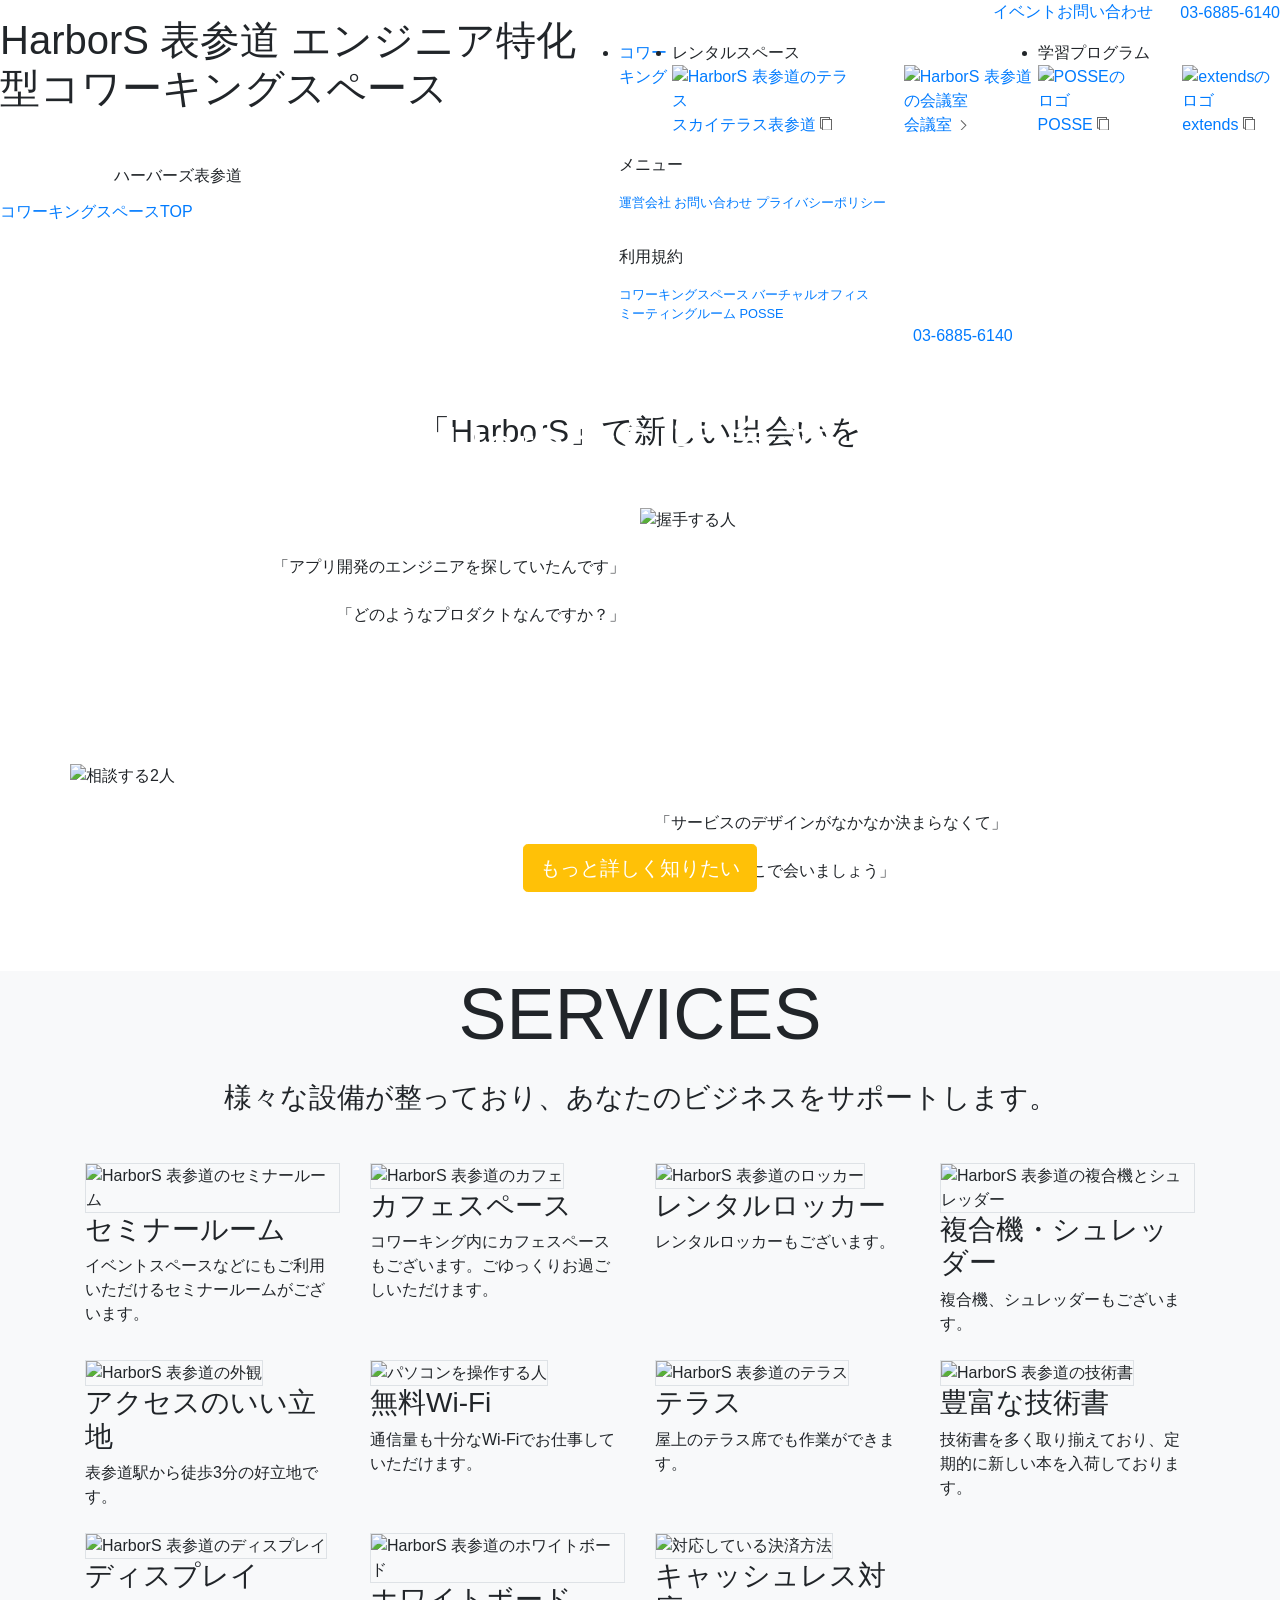
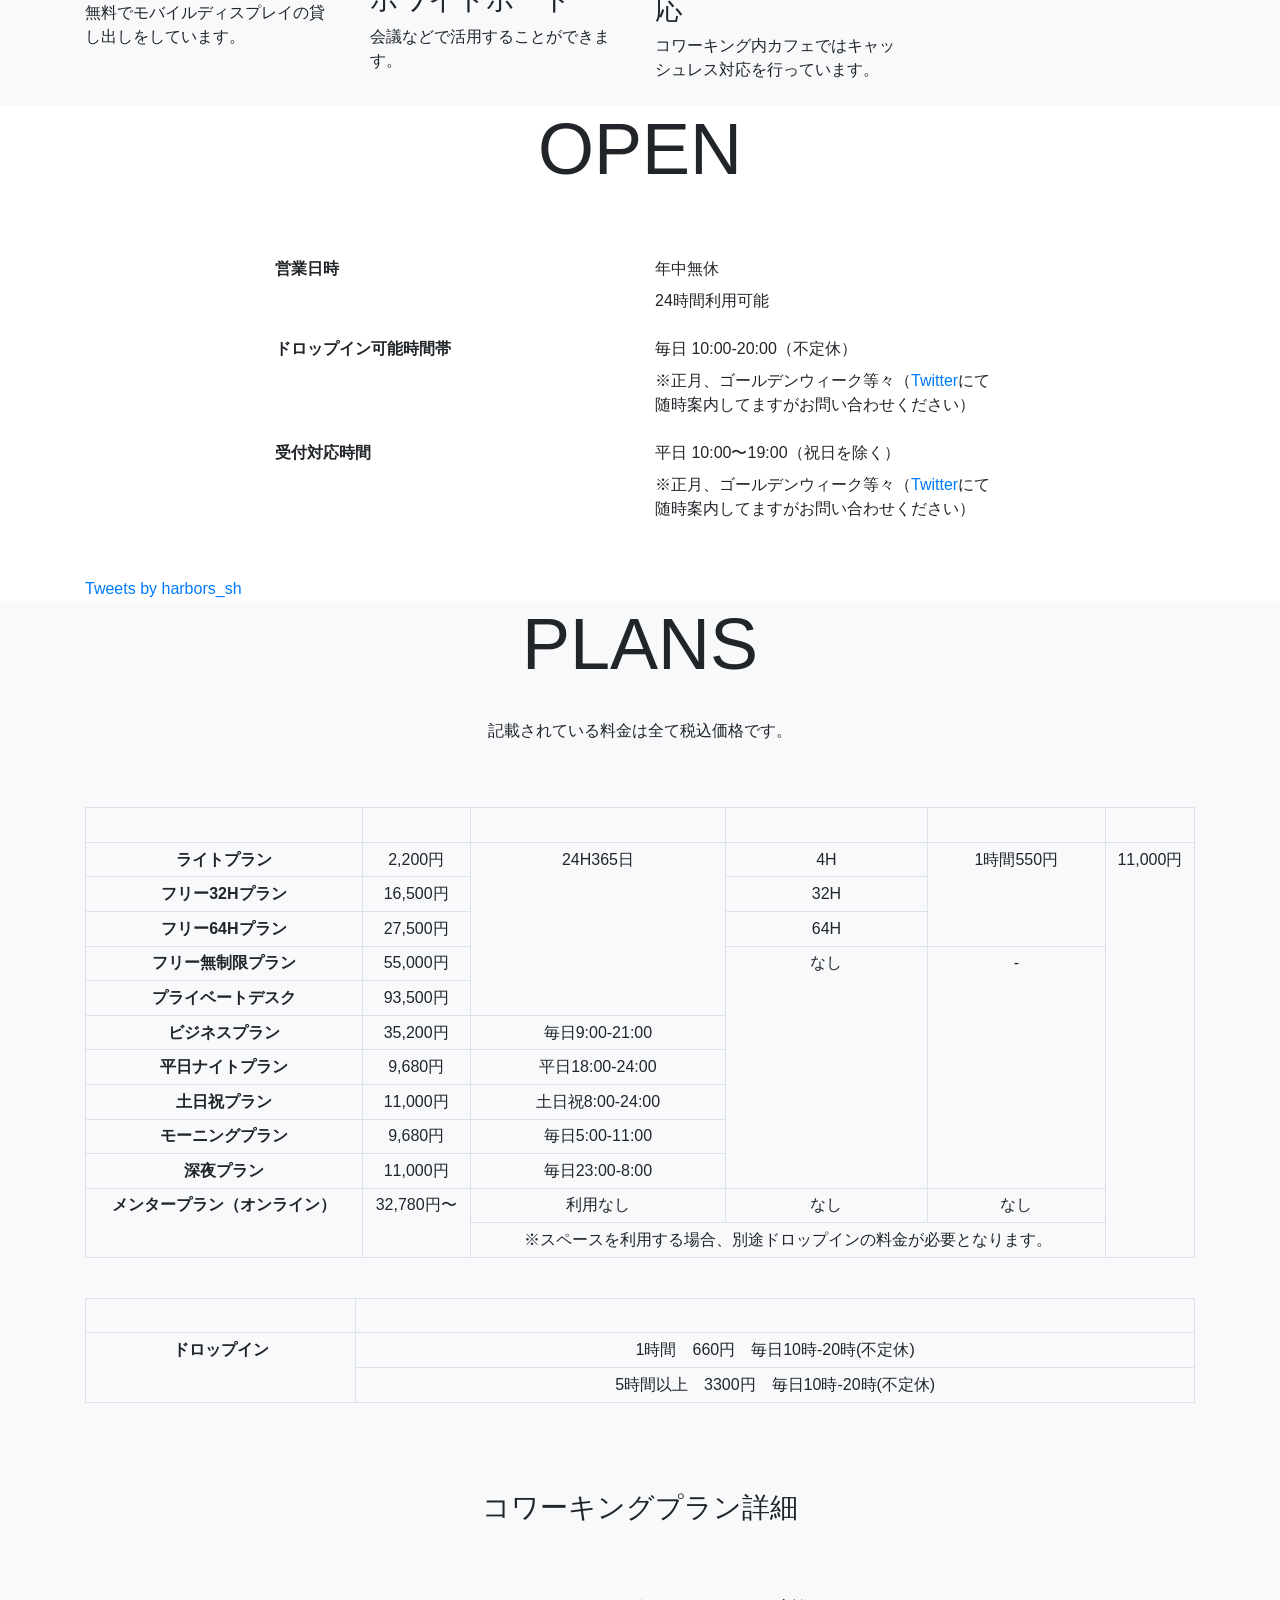
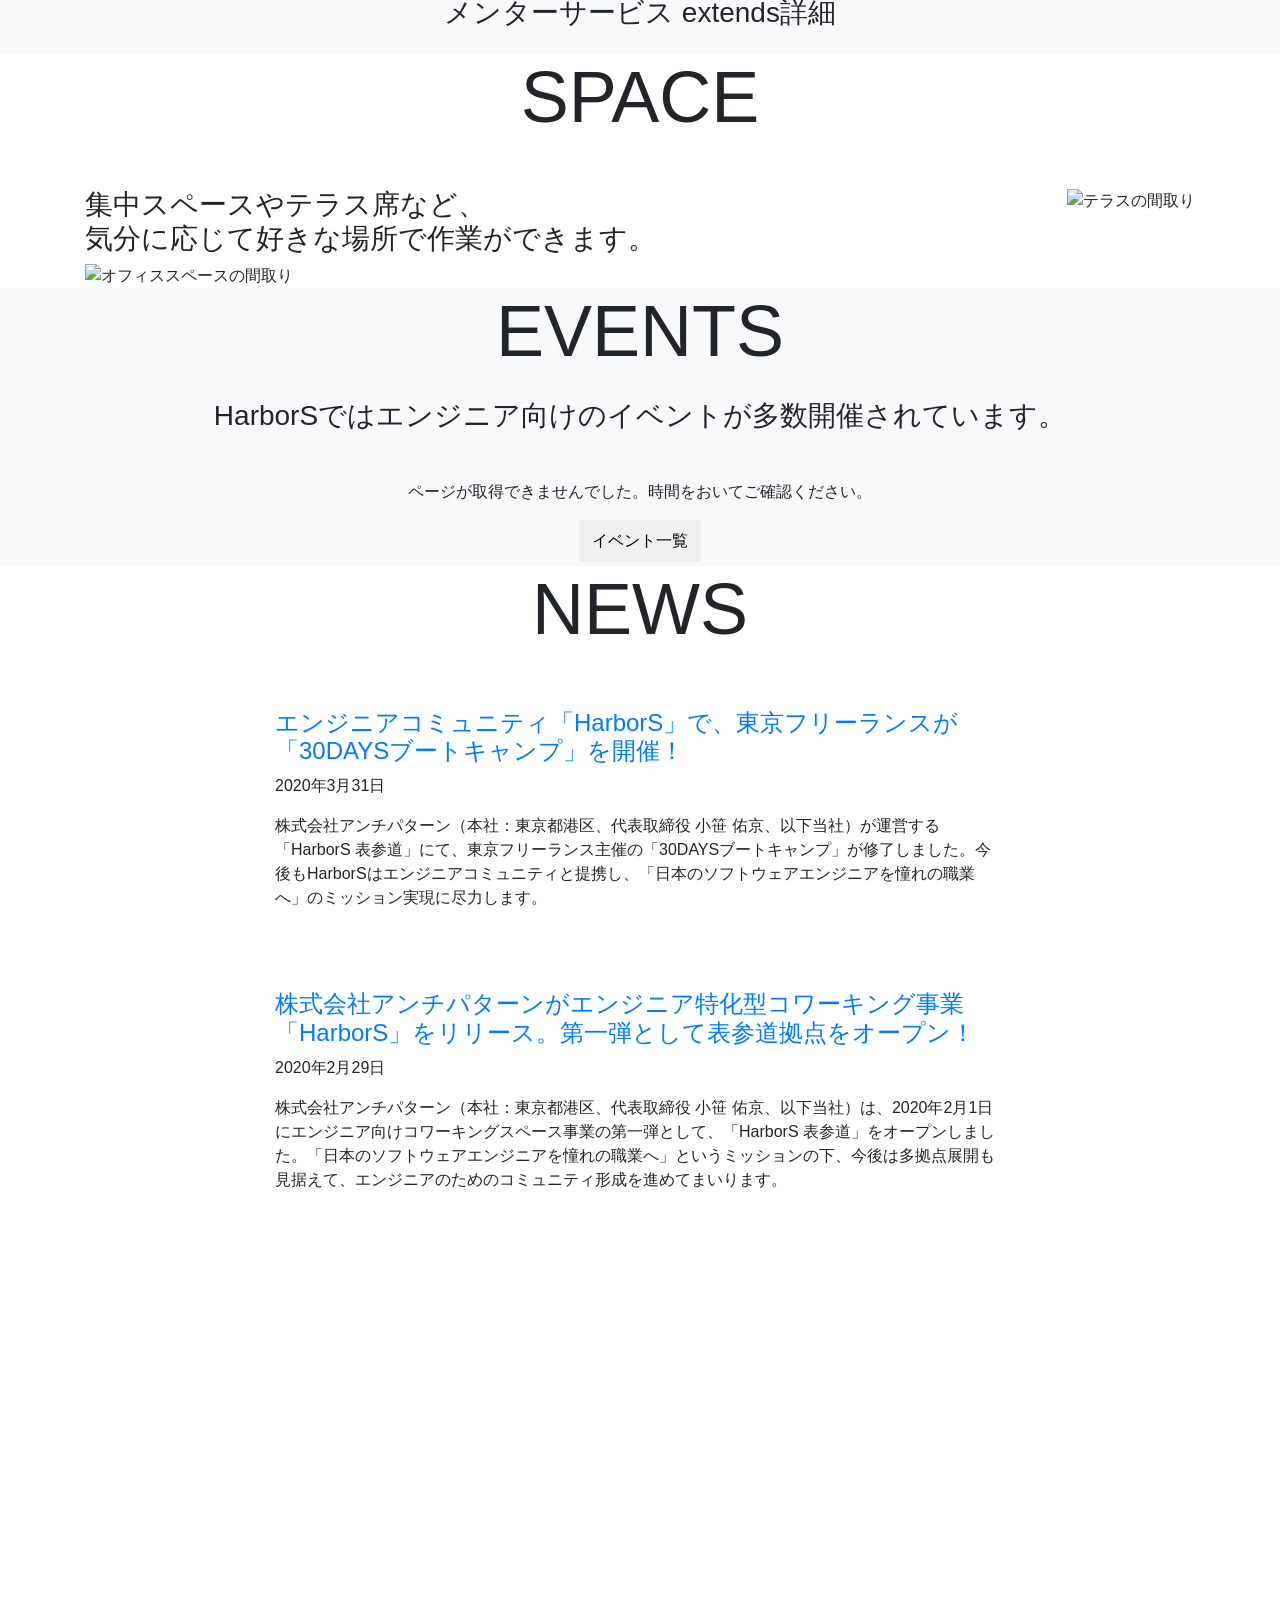
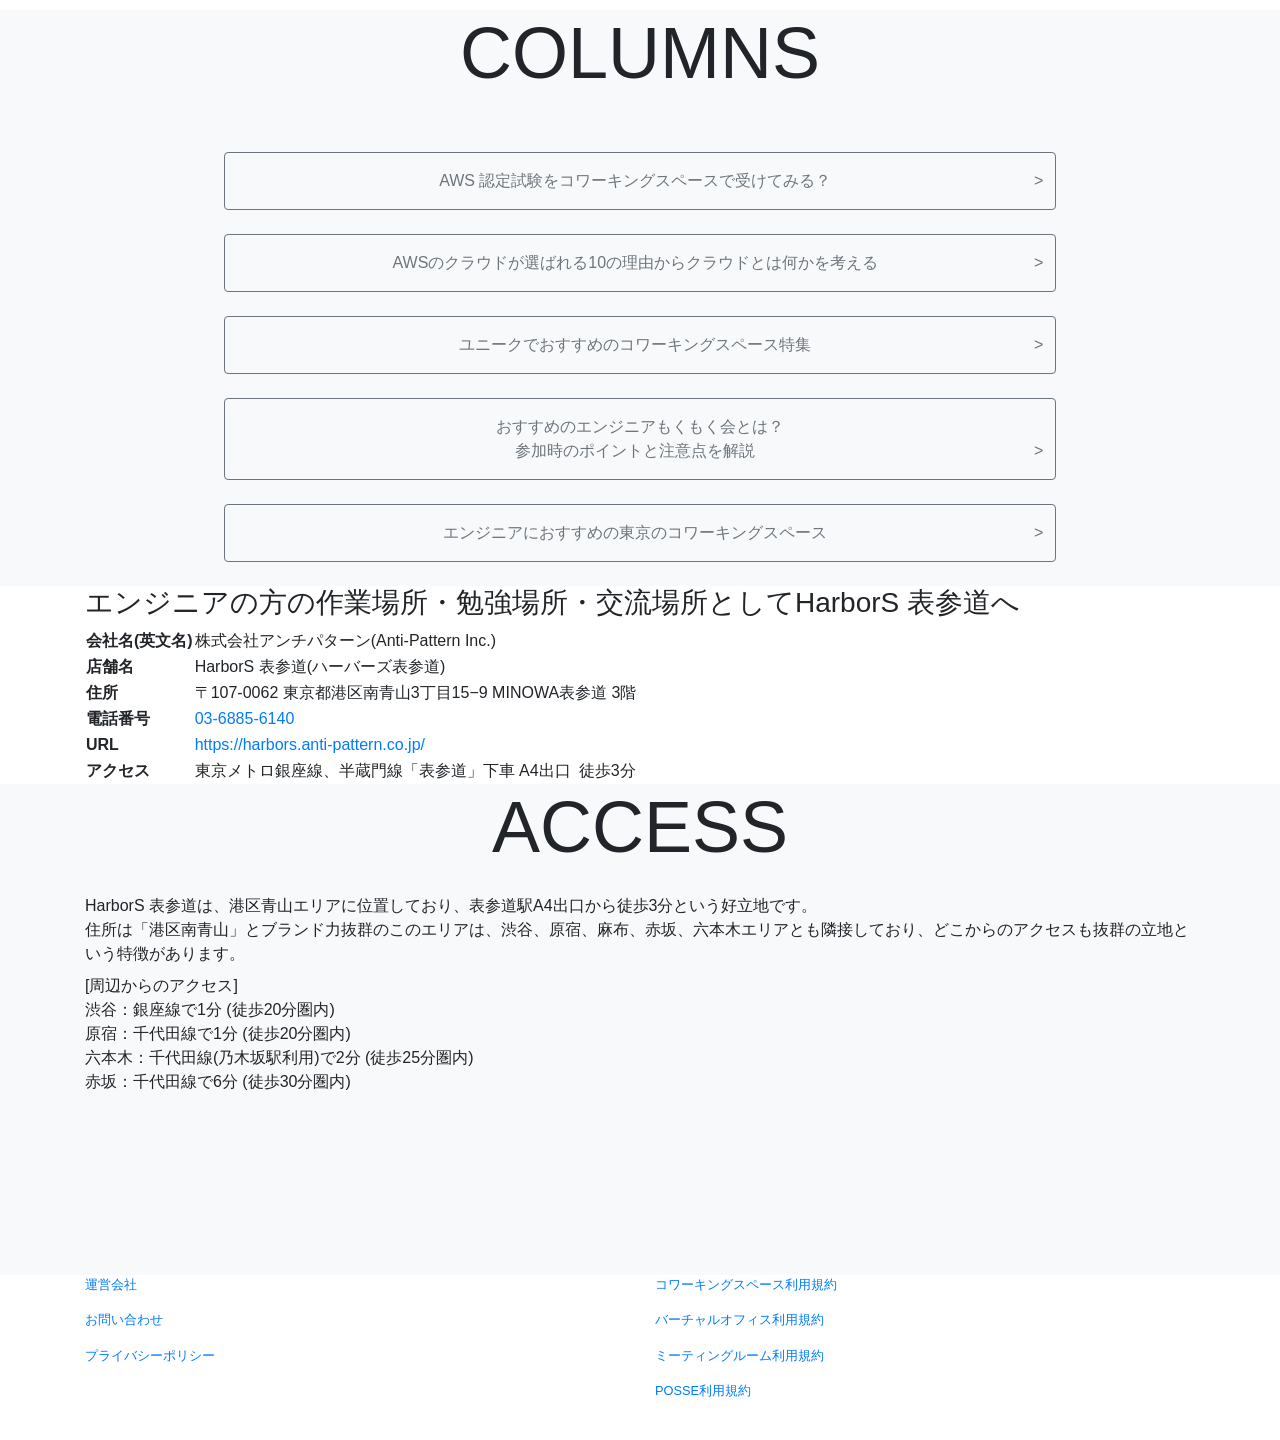
==== commit 9e11b122: "#354 ヘッダーに吹き出しを追加&微調整" ====
--- a/docs/coworking/index.html
+++ b/docs/coworking/index.html
@@ -109,11 +109,11 @@
 
   <body>
     <header id="header">
-      <h1 class="h-tit mx-4 mt-0 my-3">
-        HarborS 表参道 エンジニア特化型コワーキングスペース
-      </h1>
-      <div class="header-container d-flex justify-content-between ja mx-3">
+      <div class="header-container d-flex justify-content-between ja">
         <div class="header-left">
+          <h1 class="h-tit mt-0 my-3">
+            HarborS 表参道 エンジニア特化型コワーキングスペース
+          </h1>
           <a href="/" class="d-inline-block">
             <svg id="logo" xmlns="http://www.w3.org/2000/svg" width="109.931" height="53" viewBox="0 0 109.931 53" class="header-logo">
               <g id="レイヤー_1" data-name="レイヤー 1">
@@ -128,7 +128,32 @@
               </g>
             </svg>
           </a>
-          <span>ハーバーズ<br class="d-none d-md-block d-lg-none">表参道</span>
+          <span class="heading">ハーバーズ<br class="d-none d-md-block d-lg-none">表参道</span>
+          <!-- パンくずリスト -->
+          <div class="breadcrumb d-none d-md-block bg-transparent px-0">
+            <ol
+              itemscope
+              itemtype="https://schema.org/BreadcrumbList"
+              class="mb-0 px-0"
+            >
+              <li
+                itemprop="itemListElement"
+                itemscope
+                itemtype="https://schema.org/ListItem"
+                class="breadcrumb-last"
+              >
+                <a
+                  href="/coworking/"
+                  itemprop="item"
+                  class="d-inline-block mb-0 disabled"
+                  tabindex="-1"
+                >
+                  <span itemprop="name">コワーキングスペースTOP</span>
+                </a>
+                <meta itemprop="position" content="1">
+              </li>
+            </ol>
+          </div>
         </div>
         <div class="header-right">
           <div class="nav-toggle">
@@ -305,31 +330,6 @@
           </nav>
         </div>
       </div>
-      <!-- パンくずリスト -->
-      <div class="breadcrumb d-none d-md-block bg-transparent px-3">
-        <ol
-          itemscope
-          itemtype="https://schema.org/BreadcrumbList"
-          class="px-2 mb-0"
-        >
-          <li
-            itemprop="itemListElement"
-            itemscope
-            itemtype="https://schema.org/ListItem"
-            class="breadcrumb-last"
-          >
-            <a
-              href="/coworking/"
-              itemprop="item"
-              class="d-inline-block mb-0 disabled"
-              tabindex="-1"
-            >
-              <span itemprop="name">コワーキングスペースTOP</span>
-            </a>
-            <meta itemprop="position" content="1">
-          </li>
-        </ol>
-      </div>
     </header>
 
     <!-- トップ画像 -->
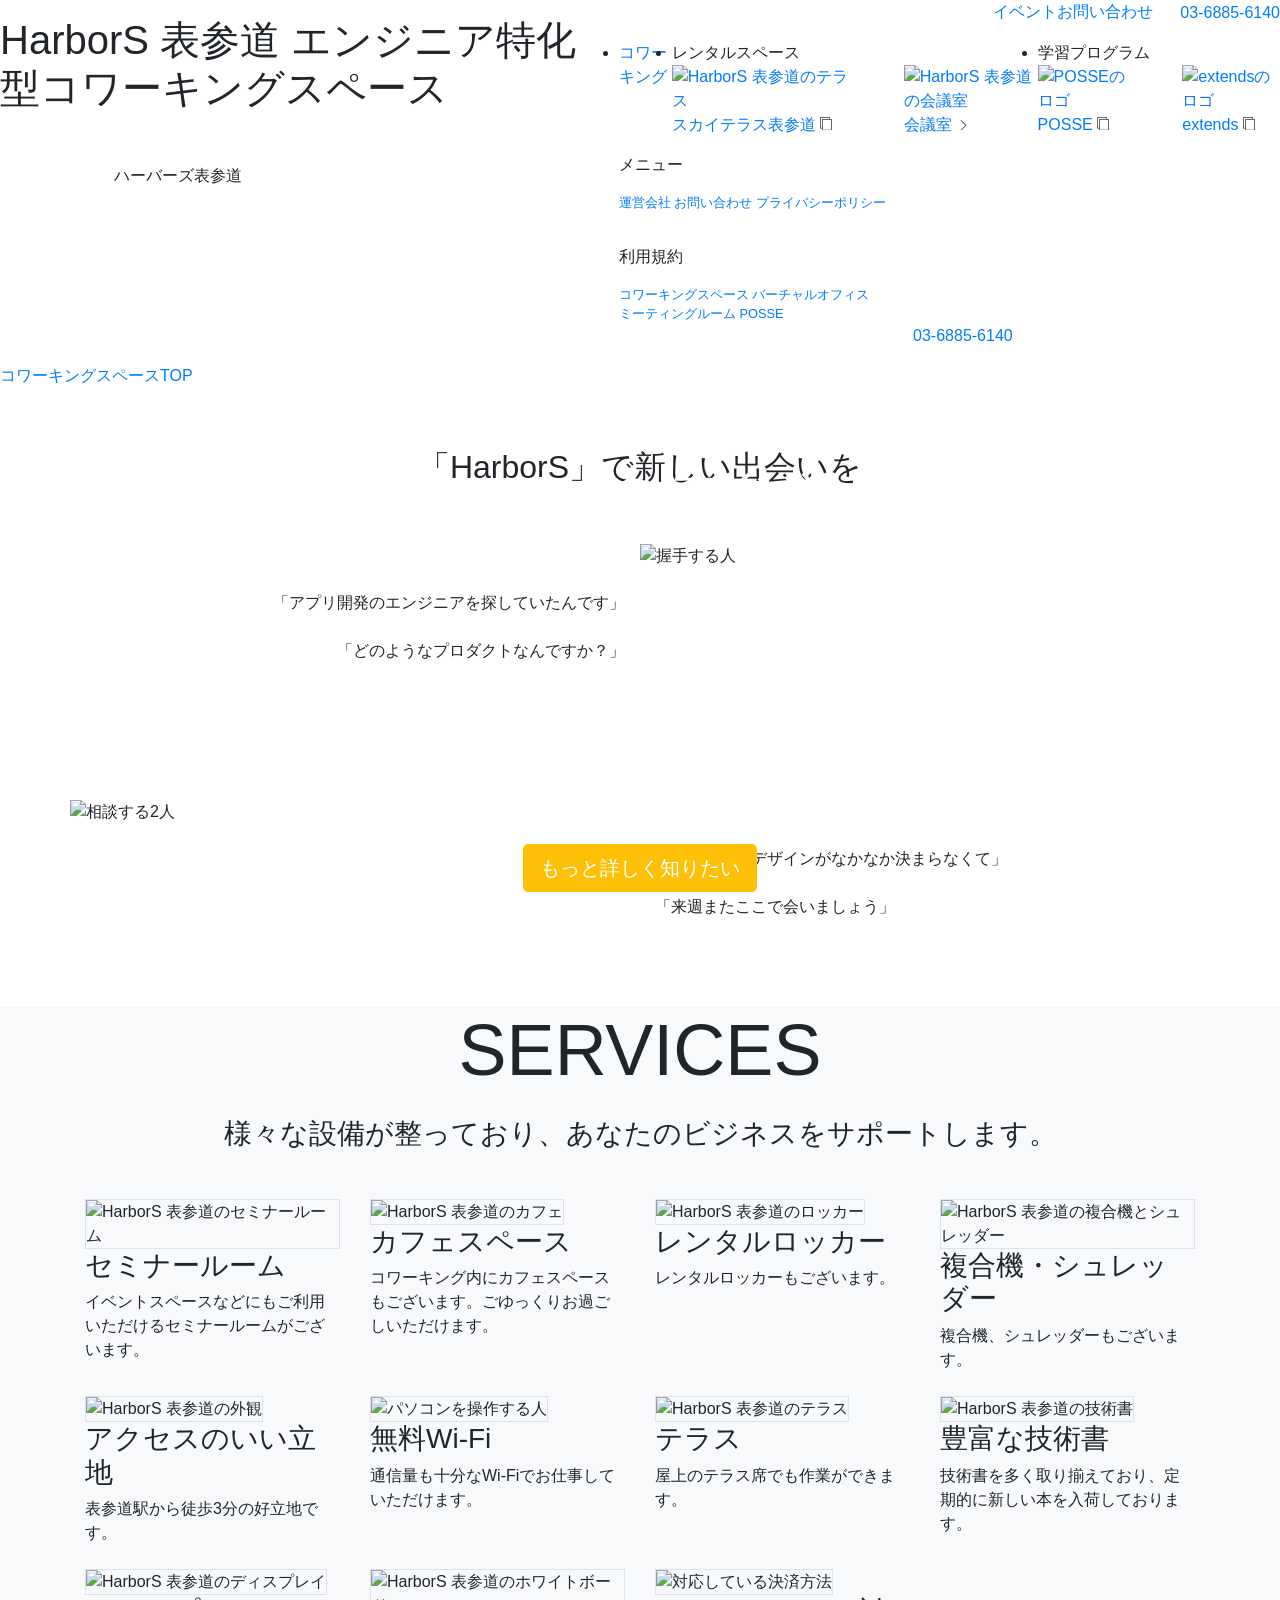
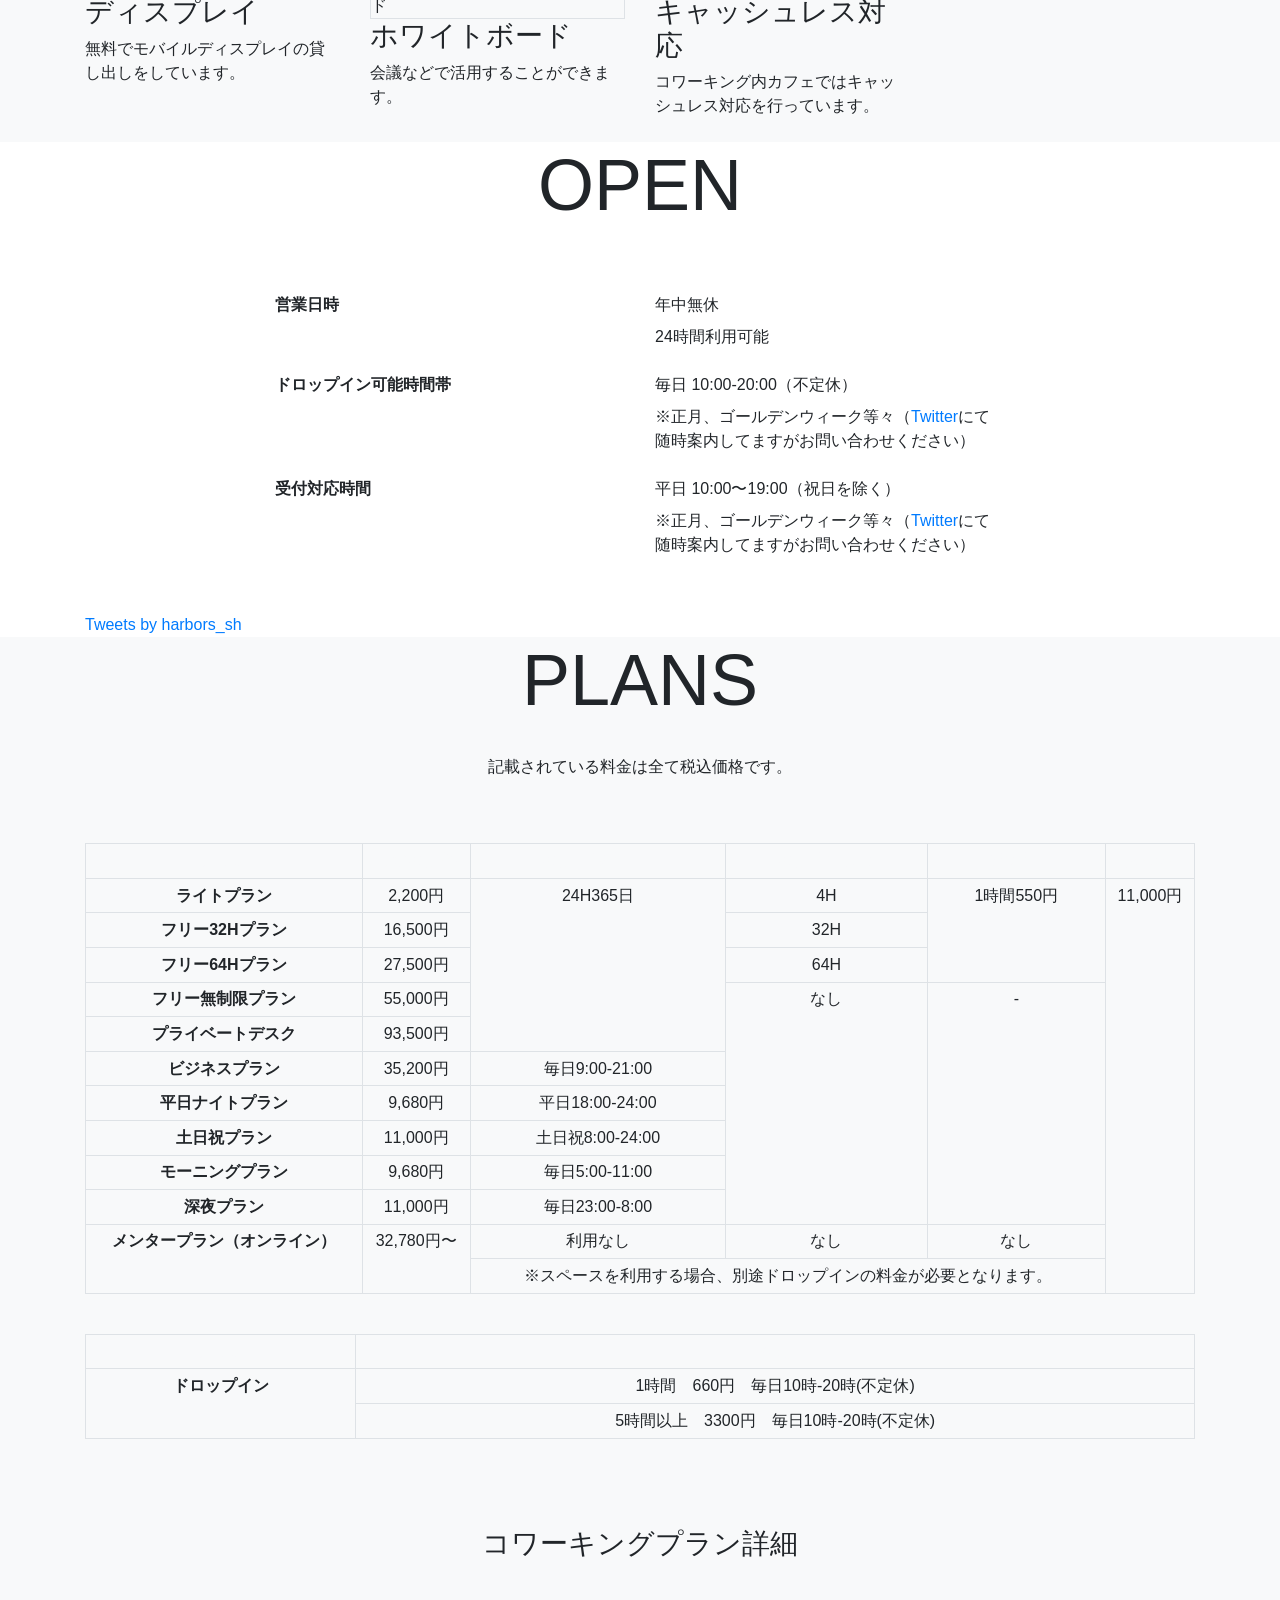
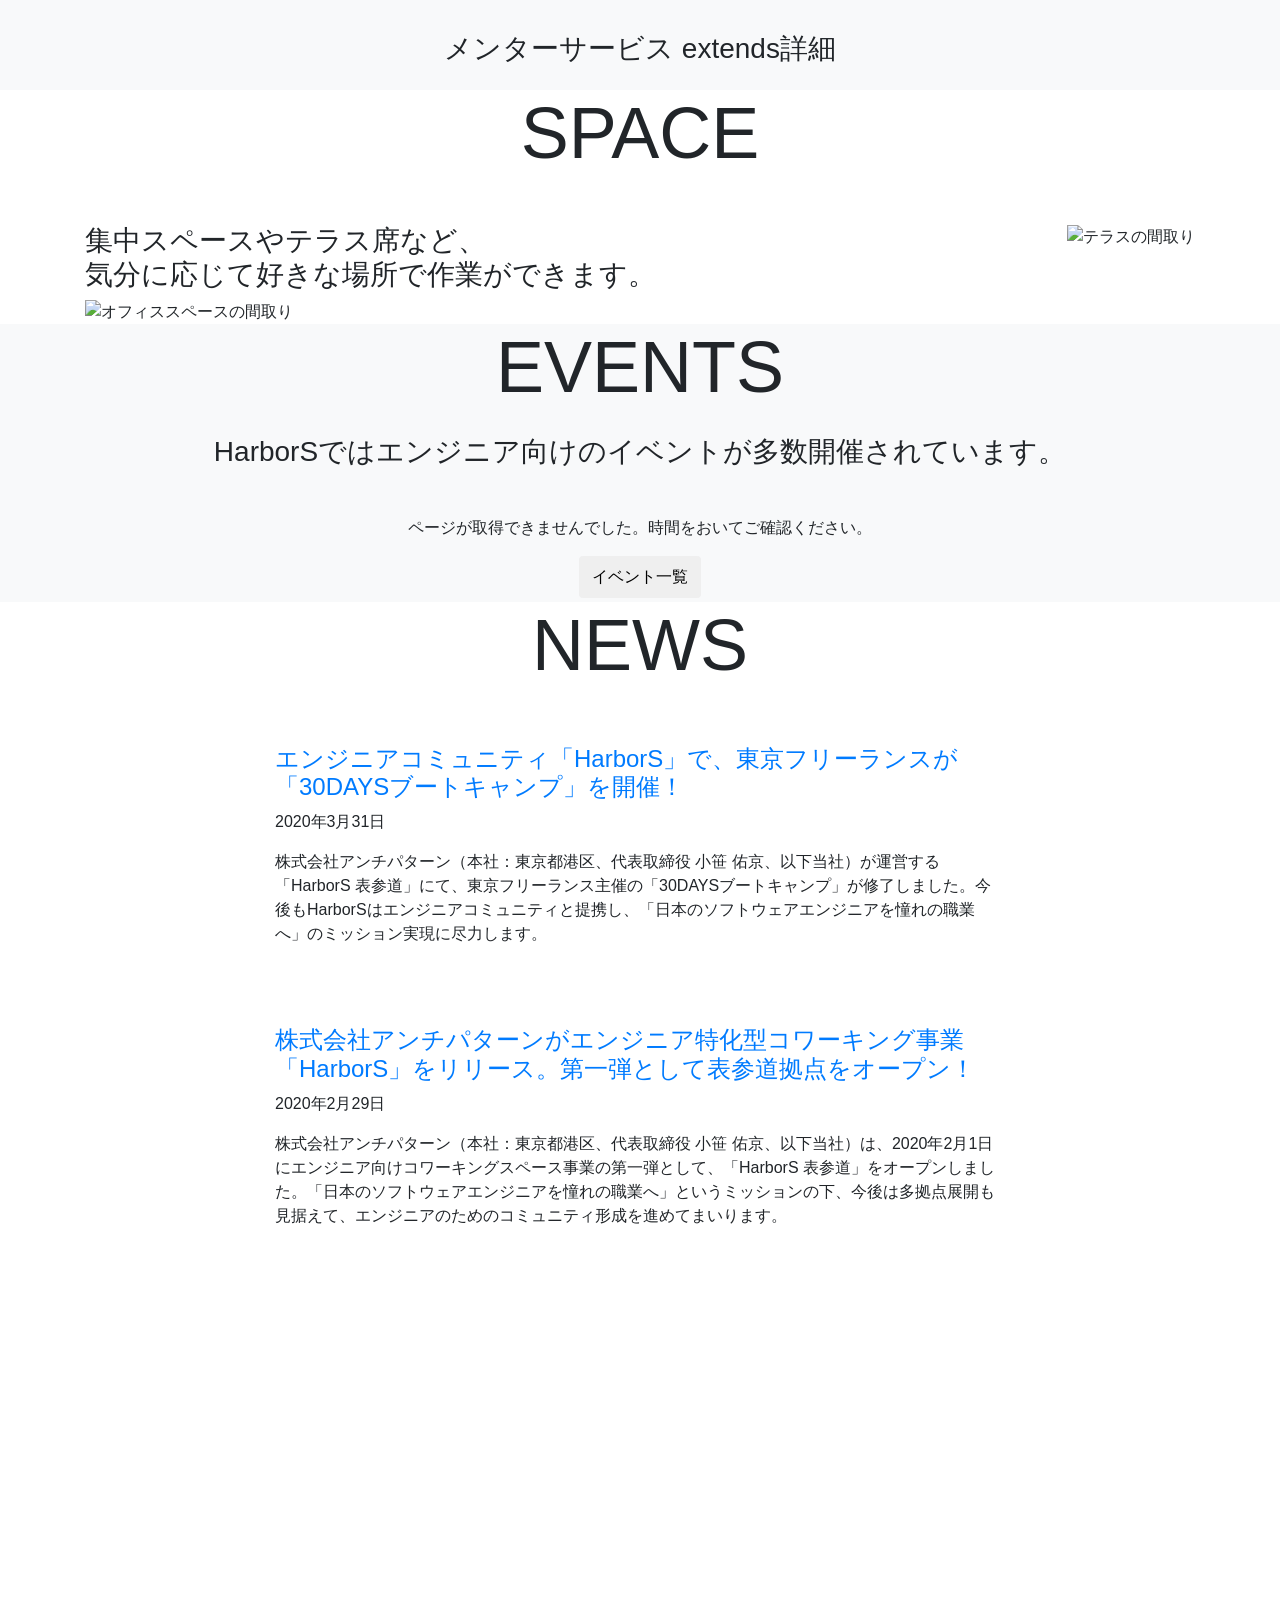
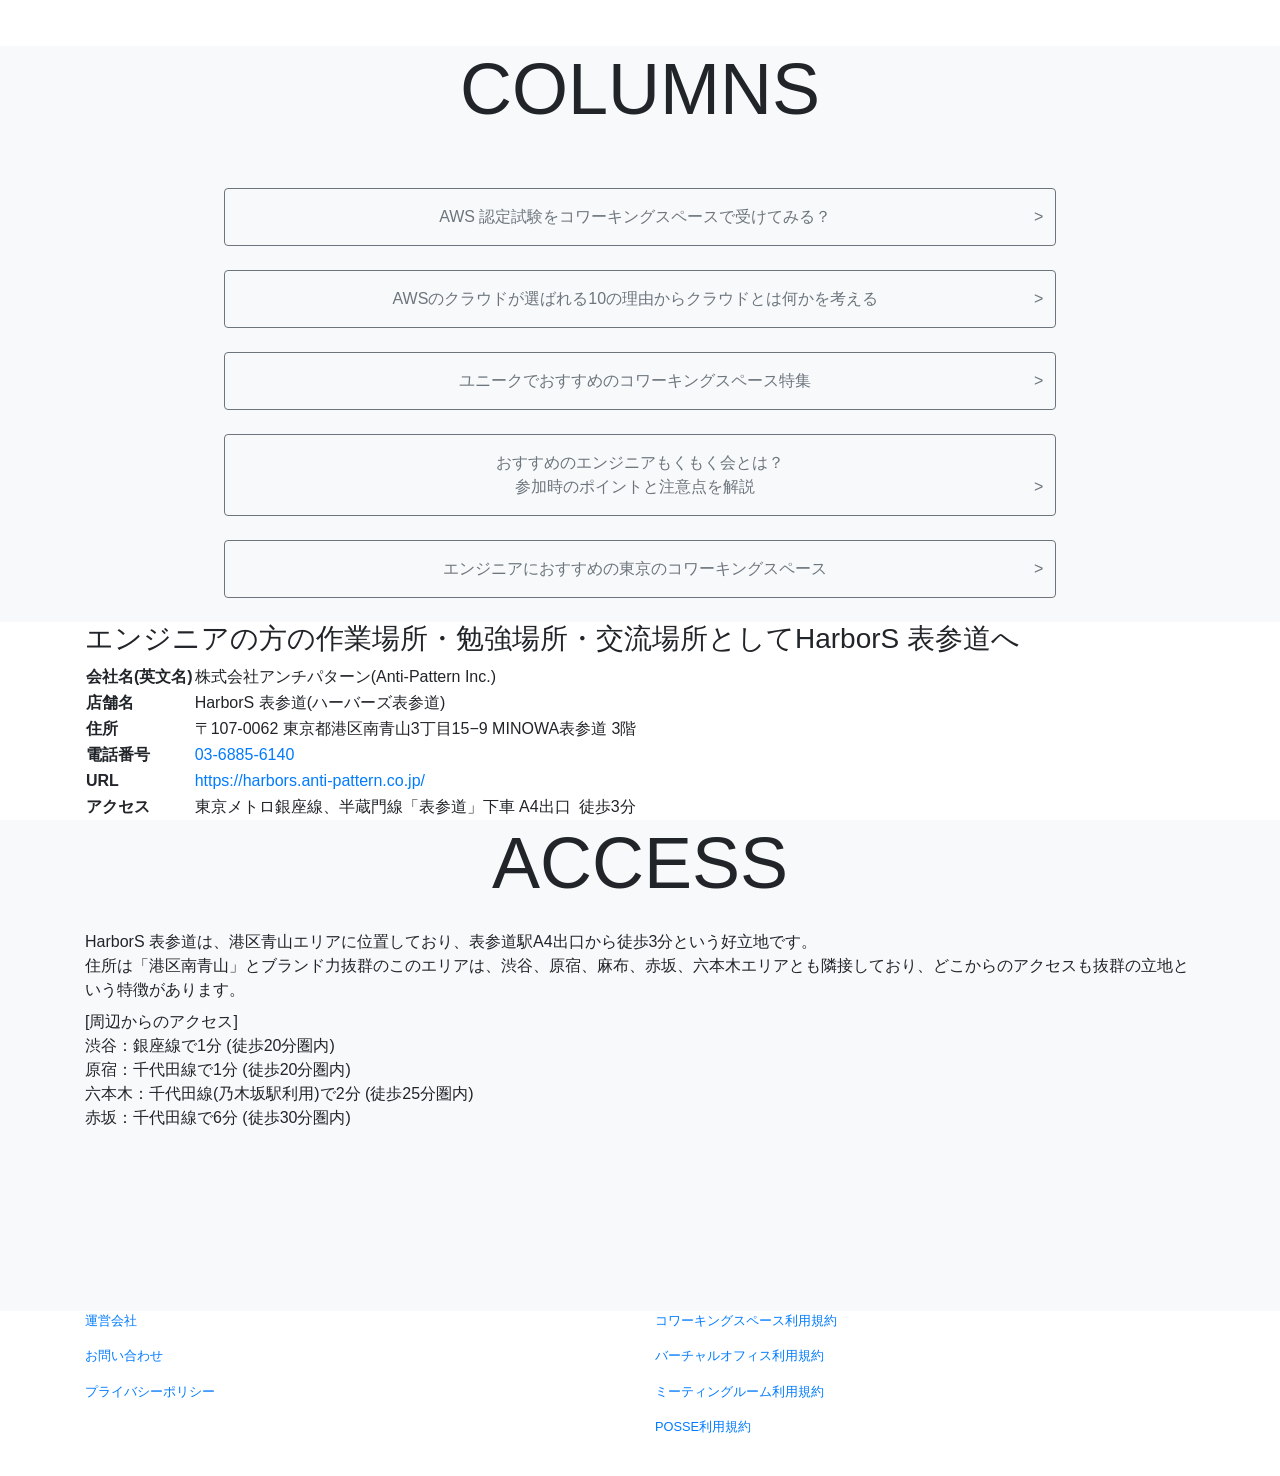
==== commit a11c1688: "#354 ヘッダーの微修正" ====
--- a/docs/coworking/index.html
+++ b/docs/coworking/index.html
@@ -109,66 +109,179 @@
 
   <body>
     <header id="header">
-      <div class="header-container d-flex justify-content-between ja">
-        <div class="header-left">
-          <h1 class="h-tit mt-0 my-3">
-            HarborS 表参道 エンジニア特化型コワーキングスペース
-          </h1>
-          <a href="/" class="d-inline-block">
-            <svg id="logo" xmlns="http://www.w3.org/2000/svg" width="109.931" height="53" viewBox="0 0 109.931 53" class="header-logo">
-              <g id="レイヤー_1" data-name="レイヤー 1">
-                <path id="パス_1" data-name="パス 1" d="M193.611,53.18v3.637H180.747c-1.786,0-3.131.592-3.768,2.353a3.535,3.535,0,0,0,3.266,4.952c2.654.09,5.348,0,8.027.04,4.39.09,7.4,2.835,7.636,6.883.251,4.269-2.508,7.821-6.858,8.057-5.253.286-10.535.065-15.944.065V75.354h6.02c3.08,0,6.156.055,9.231-.04a3.41,3.41,0,0,0,3.366-3.718,3.351,3.351,0,0,0-3.346-3.512c-2.6-.1-5.218,0-7.826-.045-4.952-.06-8-2.95-7.982-7.525,0-4.47,3.236-7.49,8.082-7.525,4.144-.025,8.293,0,12.442,0A2.288,2.288,0,0,1,193.611,53.18Z" transform="translate(-85.993 -26.399)" fill="#fff"/>
-                <path id="パス_2" data-name="パス 2" d="M22.807,79.128H18.713V68.171H4.355V79.037H0V53.125H4.169V64.077H18.643v-11h4.164Z" transform="translate(0 -26.45)" fill="#fff"/>
-                <path id="パス_3" data-name="パス 3" d="M76.2,19.666,73.86,17.659,89.548,0c6.652,5.855,13.26,11.659,20.017,17.609l-7.856,8.845-2.328-2.007,5.744-6.522-3.406-3.115-5.845,6.522-2.328-2.007,5.81-6.557L95.844,9.733l-5.8,6.472-2.293-2.037L93.5,7.646,89.819,4.39Z" transform="translate(-36.805)" fill="#fff"/>
-                <path id="パス_4" data-name="パス 4" d="M98.181,66.33h3.055v8.759a19.176,19.176,0,0,1,2.574-.717,5.554,5.554,0,0,1,6.427,4.841A5.965,5.965,0,0,1,105,86.006c-3.632.4-6.672-1.766-6.783-5.132C98.071,76.1,98.181,71.307,98.181,66.33Zm9.061,13.927a3.01,3.01,0,0,0-3.01-3.09,2.895,2.895,0,0,0-2.97,2.865,2.86,2.86,0,0,0,2.85,3.161,2.92,2.92,0,0,0,3.131-2.935Z" transform="translate(-48.905 -33.053)" fill="#fff"/>
-                <path id="パス_5" data-name="パス 5" d="M63.837,93.5c-2.278.161-4.34.391-6.4.421a5.424,5.424,0,0,1-5.679-5.453,6.02,6.02,0,0,1,5.519-6.221c3.467-.271,6.321,1.841,6.522,5.017C63.952,89.291,63.837,91.357,63.837,93.5ZM57.9,91.1a3.012,3.012,0,1,0-3.123-2.9A3.012,3.012,0,0,0,57.9,91.1Z" transform="translate(-25.788 -40.973)" fill="#fff"/>
-                <path id="パス_6" data-name="パス 6" d="M132.78,93.949c-3.562,0-6.02-2.333-6.02-5.774a5.95,5.95,0,0,1,6.186-5.935,5.753,5.753,0,0,1,5.975,5.9,6.02,6.02,0,0,1-6.141,5.81Zm3.01-5.87a2.87,2.87,0,0,0-3.01-3.01,3.01,3.01,0,1,0,.03,6.02,2.87,2.87,0,0,0,2.965-3.01Z" transform="translate(-63.166 -40.981)" fill="#fff"/>
-                <path id="パス_7" data-name="パス 7" d="M82.169,94.144c0-2.784-.14-5.3.045-7.8.171-2.358,2.077-3.547,5.087-3.361V85.44c-2.077.151-2.182,1.635-2.087,3.341s0,3.311,0,5.2Z" transform="translate(-40.921 -41.341)" fill="#fff"/>
-                <path id="パス_8" data-name="パス 8" d="M161.712,83.219v2.463c-1.931,0-2.358,1.169-2.243,2.885s.03,3.582.03,5.519h-2.915c0-2.7-.181-5.363.055-7.982C156.845,83.871,158.952,82.793,161.712,83.219Z" transform="translate(-77.995 -41.423)" fill="#fff"/>
-              </g>
-            </svg>
-          </a>
-          <span class="heading">ハーバーズ<br class="d-none d-md-block d-lg-none">表参道</span>
-          <!-- パンくずリスト -->
-          <div class="breadcrumb d-none d-md-block bg-transparent px-0">
-            <ol
-              itemscope
-              itemtype="https://schema.org/BreadcrumbList"
-              class="mb-0 px-0"
-            >
-              <li
-                itemprop="itemListElement"
-                itemscope
-                itemtype="https://schema.org/ListItem"
-                class="breadcrumb-last"
-              >
-                <a
-                  href="/coworking/"
-                  itemprop="item"
-                  class="d-inline-block mb-0 disabled"
-                  tabindex="-1"
-                >
-                  <span itemprop="name">コワーキングスペースTOP</span>
-                </a>
-                <meta itemprop="position" content="1">
-              </li>
-            </ol>
-          </div>
-        </div>
-        <div class="header-right">
-          <div class="nav-toggle">
-            <span></span>
-            <span></span>
-            <span></span>
-          </div>
-          <nav class="nav-menu">
-            <ul class="header-upper-right d-md-flex justify-content-end">
-              <p class="d-block d-md-none en">Information</p>
-              <li class="d-inline d-md-block"><a href="/events/">イベント</a></li>
-              <li class="d-none d-md-block"><a href="/contacts/">お問い合わせ</a></li>
-              <li class="d-none d-md-block">
-                <a href="tel: 0368856140">
-                  <svg xmlns="http://www.w3.org/2000/svg" width="18.495" height="18.443" viewBox="0 0 18.495 18.443" class="header-logo mr-1">
+      <div class="header-container ja">
+        <div class=" d-flex justify-content-between">
+          <div class="header-left">
+            <h1 class="h-tit mt-0 my-3">
+              HarborS 表参道 エンジニア特化型コワーキングスペース
+            </h1>
+            <a href="/" class="d-inline-block">
+              <svg id="logo" xmlns="http://www.w3.org/2000/svg" width="109.931" height="53" viewBox="0 0 109.931 53" class="header-logo">
+                <g id="レイヤー_1" data-name="レイヤー 1">
+                  <path id="パス_1" data-name="パス 1" d="M193.611,53.18v3.637H180.747c-1.786,0-3.131.592-3.768,2.353a3.535,3.535,0,0,0,3.266,4.952c2.654.09,5.348,0,8.027.04,4.39.09,7.4,2.835,7.636,6.883.251,4.269-2.508,7.821-6.858,8.057-5.253.286-10.535.065-15.944.065V75.354h6.02c3.08,0,6.156.055,9.231-.04a3.41,3.41,0,0,0,3.366-3.718,3.351,3.351,0,0,0-3.346-3.512c-2.6-.1-5.218,0-7.826-.045-4.952-.06-8-2.95-7.982-7.525,0-4.47,3.236-7.49,8.082-7.525,4.144-.025,8.293,0,12.442,0A2.288,2.288,0,0,1,193.611,53.18Z" transform="translate(-85.993 -26.399)" fill="#fff"/>
+                  <path id="パス_2" data-name="パス 2" d="M22.807,79.128H18.713V68.171H4.355V79.037H0V53.125H4.169V64.077H18.643v-11h4.164Z" transform="translate(0 -26.45)" fill="#fff"/>
+                  <path id="パス_3" data-name="パス 3" d="M76.2,19.666,73.86,17.659,89.548,0c6.652,5.855,13.26,11.659,20.017,17.609l-7.856,8.845-2.328-2.007,5.744-6.522-3.406-3.115-5.845,6.522-2.328-2.007,5.81-6.557L95.844,9.733l-5.8,6.472-2.293-2.037L93.5,7.646,89.819,4.39Z" transform="translate(-36.805)" fill="#fff"/>
+                  <path id="パス_4" data-name="パス 4" d="M98.181,66.33h3.055v8.759a19.176,19.176,0,0,1,2.574-.717,5.554,5.554,0,0,1,6.427,4.841A5.965,5.965,0,0,1,105,86.006c-3.632.4-6.672-1.766-6.783-5.132C98.071,76.1,98.181,71.307,98.181,66.33Zm9.061,13.927a3.01,3.01,0,0,0-3.01-3.09,2.895,2.895,0,0,0-2.97,2.865,2.86,2.86,0,0,0,2.85,3.161,2.92,2.92,0,0,0,3.131-2.935Z" transform="translate(-48.905 -33.053)" fill="#fff"/>
+                  <path id="パス_5" data-name="パス 5" d="M63.837,93.5c-2.278.161-4.34.391-6.4.421a5.424,5.424,0,0,1-5.679-5.453,6.02,6.02,0,0,1,5.519-6.221c3.467-.271,6.321,1.841,6.522,5.017C63.952,89.291,63.837,91.357,63.837,93.5ZM57.9,91.1a3.012,3.012,0,1,0-3.123-2.9A3.012,3.012,0,0,0,57.9,91.1Z" transform="translate(-25.788 -40.973)" fill="#fff"/>
+                  <path id="パス_6" data-name="パス 6" d="M132.78,93.949c-3.562,0-6.02-2.333-6.02-5.774a5.95,5.95,0,0,1,6.186-5.935,5.753,5.753,0,0,1,5.975,5.9,6.02,6.02,0,0,1-6.141,5.81Zm3.01-5.87a2.87,2.87,0,0,0-3.01-3.01,3.01,3.01,0,1,0,.03,6.02,2.87,2.87,0,0,0,2.965-3.01Z" transform="translate(-63.166 -40.981)" fill="#fff"/>
+                  <path id="パス_7" data-name="パス 7" d="M82.169,94.144c0-2.784-.14-5.3.045-7.8.171-2.358,2.077-3.547,5.087-3.361V85.44c-2.077.151-2.182,1.635-2.087,3.341s0,3.311,0,5.2Z" transform="translate(-40.921 -41.341)" fill="#fff"/>
+                  <path id="パス_8" data-name="パス 8" d="M161.712,83.219v2.463c-1.931,0-2.358,1.169-2.243,2.885s.03,3.582.03,5.519h-2.915c0-2.7-.181-5.363.055-7.982C156.845,83.871,158.952,82.793,161.712,83.219Z" transform="translate(-77.995 -41.423)" fill="#fff"/>
+                </g>
+              </svg>
+            </a>
+            <span class="heading">ハーバーズ<br class="d-none d-md-block d-lg-none">表参道</span>
+          </div>
+          <div class="header-right mt-auto">
+            <div class="nav-toggle">
+              <span></span>
+              <span></span>
+              <span></span>
+            </div>
+            <nav class="nav-menu">
+              <ul class="header-upper-right d-md-flex justify-content-end">
+                <p class="d-block d-md-none en">Information</p>
+                <li class="d-inline d-md-block"><a href="/events/">イベント</a></li>
+                <li class="d-none d-md-block"><a href="/contacts/">お問い合わせ</a></li>
+                <li class="d-none d-md-block">
+                  <a href="tel: 0368856140">
+                    <svg xmlns="http://www.w3.org/2000/svg" width="18.495" height="18.443" viewBox="0 0 18.495 18.443" class="header-logo mr-1">
+                      <g id="tel-icon" transform="translate(-1479.867 -1076.324)" style="isolation: isolate">
+                        <g id="グループ_1" data-name="グループ 1" transform="translate(1482.828 1076.824)">
+                          <path id="パス_9" data-name="パス 9" d="M1498.5,1089.4a.272.272,0,0,1-.272-.272v-6.015a5.742,5.742,0,1,0-11.485,0v6.015a.272.272,0,1,1-.544,0v-6.015a6.286,6.286,0,1,1,12.573,0v6.015A.272.272,0,0,1,1498.5,1089.4Z" transform="translate(-1486.197 -1076.824)" fill="#fff" stroke="#fff" stroke-width="1"/>
+                        </g>
+                        <g id="グループ_2" data-name="グループ 2" transform="translate(1480.367 1084.208)">
+                          <path id="パス_10" data-name="パス 10" d="M1483.1,1099.5h-1.419a1.316,1.316,0,0,1-1.314-1.314v-2.56a1.315,1.315,0,0,1,1.314-1.314h1.419a.272.272,0,0,1,.272.272v4.645A.272.272,0,0,1,1483.1,1099.5Zm-1.419-4.645a.771.771,0,0,0-.771.77v2.56a.771.771,0,0,0,.771.77h1.147v-4.1Z" transform="translate(-1480.367 -1094.316)" fill="#fff" stroke="#fff" stroke-width="1"/>
+                        </g>
+                        <g id="グループ_3" data-name="グループ 3" transform="translate(1494.857 1084.208)">
+                          <path id="パス_11" data-name="パス 11" d="M1516.381,1099.5h-1.419a.272.272,0,0,1-.272-.272v-4.645a.272.272,0,0,1,.272-.272h1.419a1.315,1.315,0,0,1,1.314,1.314v2.56A1.316,1.316,0,0,1,1516.381,1099.5Zm-1.147-.544h1.147a.771.771,0,0,0,.771-.77v-2.56a.771.771,0,0,0-.771-.77h-1.147Z" transform="translate(-1514.69 -1094.316)" fill="#fff" stroke="#fff" stroke-width="1"/>
+                        </g>
+                        <g id="グループ_4" data-name="グループ 4" transform="translate(1487.05 1091.911)">
+                          <path id="パス_12" data-name="パス 12" d="M1497.375,1114.918a1.178,1.178,0,1,1,1.178-1.178A1.179,1.179,0,0,1,1497.375,1114.918Zm0-1.812a.634.634,0,1,0,.634.634A.635.635,0,0,0,1497.375,1113.106Z" transform="translate(-1496.197 -1112.562)" fill="#fff" stroke="#fff" stroke-width="1"/>
+                        </g>
+                        <g id="グループ_5" data-name="グループ 5" transform="translate(1482.828 1088.853)">
+                          <path id="パス_13" data-name="パス 13" d="M1490.69,1109.825h-.257a4.241,4.241,0,0,1-4.236-4.236.272.272,0,1,1,.544,0,3.7,3.7,0,0,0,3.693,3.692h.257a.272.272,0,1,1,0,.544Z" transform="translate(-1486.197 -1105.317)" fill="#fff" stroke="#fff" stroke-width="1"/>
+                        </g>
+                      </g>
+                    </svg>
+                    03-6885-6140
+                  </a>
+                </li>
+              </ul>
+              <ul class="header-lower-right d-md-flex justify-content-end">
+                <p class="d-block d-md-none en">service</p>
+                <li>
+                  <a href="/coworking/">
+                    コワーキング
+                    <svg xmlns="http://www.w3.org/2000/svg" width="10.607" height="10.606" viewBox="0 0 10.607 10.606" class="d-inline d-md-none">
+                      <path id="arrow" d="M7,0V7H0" transform="translate(0 5.303) rotate(-45)" fill="none" stroke="#FFF" stroke-width="1"/>
+                    </svg>
+                  </a>
+                </li>
+                <li>
+                  <a class="header-disabled">レンタルスペース</a>
+                  <div class="speech-bubble triangle-1">
+                    <div class="d-flex d-md-block d-xl-flex justify-content-between">
+                      <div class="mr-0 mr-xl-5 mb-0 mb-md-4 mb-xl-0">
+                        <a href="http://sky-terrace.anti-pattern.co.jp/">
+                          <img src="/img/rental_space.jpg" alt="HarborS 表参道のテラス" class="radius">
+                          <span>
+                            スカイテラス表参道
+                            <svg xmlns="http://www.w3.org/2000/svg" width="12" height="13.667" viewBox="0 0 12 13.667" class="link-icon">
+                              <g id="link-icon" transform="translate(-1154 -5516)">
+                                <g id="長方形_33" data-name="長方形 33" transform="translate(1154 5516)" fill="#fff" stroke="#666" stroke-width="1">
+                                  <rect width="10" height="11.667" stroke="none"/>
+                                  <rect x="0.5" y="0.5" width="9" height="10.667" fill="none"/>
+                                </g>
+                                <g id="長方形_34" data-name="長方形 34" transform="translate(1156 5518)" fill="#fff" stroke="#666" stroke-width="1">
+                                  <rect width="10" height="11.667" stroke="none"/>
+                                  <rect x="0.5" y="0.5" width="9" height="10.667" fill="none"/>
+                                </g>
+                              </g>
+                            </svg>
+                          </span>
+                        </a>
+                      </div>
+                      <div>
+                        <a href="/rooms/">
+                          <img src="/img/room-a.png" alt="HarborS 表参道の会議室" class="radius">
+                          <span>
+                            会議室
+                            <svg xmlns="http://www.w3.org/2000/svg" width="10.607" height="10.606" viewBox="0 0 10.607 10.606" class="arrow">
+                              <path id="arrow" d="M7,0V7H0" transform="translate(0 5.303) rotate(-45)" fill="none" stroke="#666" stroke-width="1"/>
+                            </svg>
+                          </span>
+                        </a>
+                      </div>
+                    </div>
+                  </div>
+                </li>
+                <li>
+                  <a class="header-disabled">学習プログラム</a>
+                  <div class="speech-bubble triangle-2">
+                    <div class="d-flex d-md-block d-xl-flex justify-content-between">
+                      <div class="mr-0 mr-xl-5 mb-0 mb-md-4 mb-xl-0">
+                        <a href="https://posse.anti-pattern.co.jp/">
+                          <img src="/img/posseLogotouka.png" alt="POSSEのロゴ" width="280" height="auto" class="radius">
+                          <span>
+                            POSSE
+                              <svg xmlns="http://www.w3.org/2000/svg" width="12" height="13.667" viewBox="0 0 12 13.667" class="link-icon">
+                                <g id="link-icon" transform="translate(-1154 -5516)">
+                                  <g id="長方形_33" data-name="長方形 33" transform="translate(1154 5516)" fill="#fff" stroke="#666" stroke-width="1">
+                                    <rect width="10" height="11.667" stroke="none"/>
+                                    <rect x="0.5" y="0.5" width="9" height="10.667" fill="none"/>
+                                  </g>
+                                  <g id="長方形_34" data-name="長方形 34" transform="translate(1156 5518)" fill="#fff" stroke="#666" stroke-width="1">
+                                    <rect width="10" height="11.667" stroke="none"/>
+                                    <rect x="0.5" y="0.5" width="9" height="10.667" fill="none"/>
+                                  </g>
+                                </g>
+                              </svg>
+                          </span>
+                        </a>
+                      </div>
+                      <div>
+                        <a href="/extends/">
+                          <img src="/img/extendsLogoTouka.png" alt="extendsのロゴ" width="280" height="auto" class="radius">
+                          <span>
+                            extends
+                            <svg xmlns="http://www.w3.org/2000/svg" width="12" height="13.667" viewBox="0 0 12 13.667" class="link-icon">
+                              <g id="link-icon" transform="translate(-1154 -5516)">
+                                <g id="長方形_33" data-name="長方形 33" transform="translate(1154 5516)" fill="#fff" stroke="#666" stroke-width="1">
+                                  <rect width="10" height="11.667" stroke="none"/>
+                                  <rect x="0.5" y="0.5" width="9" height="10.667" fill="none"/>
+                                </g>
+                                <g id="長方形_34" data-name="長方形 34" transform="translate(1156 5518)" fill="#fff" stroke="#666" stroke-width="1">
+                                  <rect width="10" height="11.667" stroke="none"/>
+                                  <rect x="0.5" y="0.5" width="9" height="10.667" fill="none"/>
+                                </g>
+                              </g>
+                            </svg>
+                          </span>
+                        </a>
+                      </div>
+                    </div>
+                  </div>
+                </li>
+              </ul>
+
+              <ul class="nav-footer">
+                <div class="nav-footer-container">
+                  <p>メニュー</p>
+                  <p class="small">
+                    <a href="https://anti-pattern.co.jp/" target="_blank">運営会社</a>
+                    <a href="/contacts/">お問い合わせ</a>
+                    <a href="https://anti-pattern.co.jp/legal/privacy/" target="_blank">プライバシーポリシー</a>
+                  </p>
+                  <p class="pt-3">利用規約</p>
+                  <p class="small mb-0">
+                    <a href="/terms/harbors/">コワーキングスペース</a>
+                    <a href="/terms//virtual_office/">バーチャルオフィス</a><br>
+                    <a href="/terms/rooms/">ミーティングルーム</a>
+                    <a href="/terms/posse">POSSE</a>
+                  </p>
+                </div>
+                <a href="tel:0368856140" class="d-block text-center nav-footer-bottom">
+                  <svg xmlns="http://www.w3.org/2000/svg" width="18.495" height="18.443" viewBox="0 0 18.495 18.443" class="mr-1">
                     <g id="tel-icon" transform="translate(-1479.867 -1076.324)" style="isolation: isolate">
                       <g id="グループ_1" data-name="グループ 1" transform="translate(1482.828 1076.824)">
                         <path id="パス_9" data-name="パス 9" d="M1498.5,1089.4a.272.272,0,0,1-.272-.272v-6.015a5.742,5.742,0,1,0-11.485,0v6.015a.272.272,0,1,1-.544,0v-6.015a6.286,6.286,0,1,1,12.573,0v6.015A.272.272,0,0,1,1498.5,1089.4Z" transform="translate(-1486.197 -1076.824)" fill="#fff" stroke="#fff" stroke-width="1"/>
@@ -189,145 +302,34 @@
                   </svg>
                   03-6885-6140
                 </a>
-              </li>
-            </ul>
-            <ul class="header-lower-right d-md-flex justify-content-end">
-              <p class="d-block d-md-none en">service</p>
-              <li>
-                <a href="/coworking/">
-                  コワーキング
-                  <svg xmlns="http://www.w3.org/2000/svg" width="10.607" height="10.606" viewBox="0 0 10.607 10.606" class="d-inline d-md-none">
-                    <path id="arrow" d="M7,0V7H0" transform="translate(0 5.303) rotate(-45)" fill="none" stroke="#FFF" stroke-width="1"/>
-                  </svg>
-                </a>
-              </li>
-              <li>
-                <a class="header-disabled">レンタルスペース</a>
-                <div class="speech-bubble triangle-1">
-                  <div class="d-flex d-md-block d-xl-flex justify-content-between">
-                    <div class="mr-0 mr-xl-5 mb-0 mb-md-4 mb-xl-0">
-                      <a href="http://sky-terrace.anti-pattern.co.jp/">
-                        <img src="/img/rental_space.jpg" alt="HarborS 表参道のテラス" class="radius">
-                        <span>
-                          スカイテラス表参道
-                          <svg xmlns="http://www.w3.org/2000/svg" width="12" height="13.667" viewBox="0 0 12 13.667" class="link-icon">
-                            <g id="link-icon" transform="translate(-1154 -5516)">
-                              <g id="長方形_33" data-name="長方形 33" transform="translate(1154 5516)" fill="#fff" stroke="#666" stroke-width="1">
-                                <rect width="10" height="11.667" stroke="none"/>
-                                <rect x="0.5" y="0.5" width="9" height="10.667" fill="none"/>
-                              </g>
-                              <g id="長方形_34" data-name="長方形 34" transform="translate(1156 5518)" fill="#fff" stroke="#666" stroke-width="1">
-                                <rect width="10" height="11.667" stroke="none"/>
-                                <rect x="0.5" y="0.5" width="9" height="10.667" fill="none"/>
-                              </g>
-                            </g>
-                          </svg>
-                        </span>
-                      </a>
-                    </div>
-                    <div>
-                      <a href="/rooms/">
-                        <img src="/img/room-a.png" alt="HarborS 表参道の会議室" class="radius">
-                        <span>
-                          会議室
-                          <svg xmlns="http://www.w3.org/2000/svg" width="10.607" height="10.606" viewBox="0 0 10.607 10.606" class="arrow">
-                            <path id="arrow" d="M7,0V7H0" transform="translate(0 5.303) rotate(-45)" fill="none" stroke="#666" stroke-width="1"/>
-                          </svg>
-                        </span>
-                      </a>
-                    </div>
-                  </div>
-                </div>
-              </li>
-              <li>
-                <a class="header-disabled">学習プログラム</a>
-                <div class="speech-bubble triangle-2">
-                  <div class="d-flex d-md-block d-xl-flex justify-content-between">
-                    <div class="mr-0 mr-xl-5 mb-0 mb-md-4 mb-xl-0">
-                      <a href="https://posse.anti-pattern.co.jp/">
-                        <img src="/img/posseLogotouka.png" alt="POSSEのロゴ" width="280" height="auto" class="radius">
-                        <span>
-                          POSSE
-                            <svg xmlns="http://www.w3.org/2000/svg" width="12" height="13.667" viewBox="0 0 12 13.667" class="link-icon">
-                              <g id="link-icon" transform="translate(-1154 -5516)">
-                                <g id="長方形_33" data-name="長方形 33" transform="translate(1154 5516)" fill="#fff" stroke="#666" stroke-width="1">
-                                  <rect width="10" height="11.667" stroke="none"/>
-                                  <rect x="0.5" y="0.5" width="9" height="10.667" fill="none"/>
-                                </g>
-                                <g id="長方形_34" data-name="長方形 34" transform="translate(1156 5518)" fill="#fff" stroke="#666" stroke-width="1">
-                                  <rect width="10" height="11.667" stroke="none"/>
-                                  <rect x="0.5" y="0.5" width="9" height="10.667" fill="none"/>
-                                </g>
-                              </g>
-                            </svg>
-                        </span>
-                      </a>
-                    </div>
-                    <div>
-                      <a href="/extends/">
-                        <img src="/img/extendsLogoTouka.png" alt="extendsのロゴ" width="280" height="auto" class="radius">
-                        <span>
-                          extends
-                          <svg xmlns="http://www.w3.org/2000/svg" width="12" height="13.667" viewBox="0 0 12 13.667" class="link-icon">
-                            <g id="link-icon" transform="translate(-1154 -5516)">
-                              <g id="長方形_33" data-name="長方形 33" transform="translate(1154 5516)" fill="#fff" stroke="#666" stroke-width="1">
-                                <rect width="10" height="11.667" stroke="none"/>
-                                <rect x="0.5" y="0.5" width="9" height="10.667" fill="none"/>
-                              </g>
-                              <g id="長方形_34" data-name="長方形 34" transform="translate(1156 5518)" fill="#fff" stroke="#666" stroke-width="1">
-                                <rect width="10" height="11.667" stroke="none"/>
-                                <rect x="0.5" y="0.5" width="9" height="10.667" fill="none"/>
-                              </g>
-                            </g>
-                          </svg>
-                        </span>
-                      </a>
-                    </div>
-                  </div>
-                </div>
-              </li>
-            </ul>
-
-            <ul class="nav-footer">
-              <div class="nav-footer-container">
-                <p>メニュー</p>
-                <p class="small">
-                  <a href="https://anti-pattern.co.jp/" target="_blank">運営会社</a>
-                  <a href="/contacts/">お問い合わせ</a>
-                  <a href="https://anti-pattern.co.jp/legal/privacy/" target="_blank">プライバシーポリシー</a>
-                </p>
-                <p class="pt-3">利用規約</p>
-                <p class="small mb-0">
-                  <a href="/terms/harbors/">コワーキングスペース</a>
-                  <a href="/terms//virtual_office/">バーチャルオフィス</a><br>
-                  <a href="/terms/rooms/">ミーティングルーム</a>
-                  <a href="/terms/posse">POSSE</a>
-                </p>
-              </div>
-              <a href="tel:0368856140" class="d-block text-center nav-footer-bottom">
-                <svg xmlns="http://www.w3.org/2000/svg" width="18.495" height="18.443" viewBox="0 0 18.495 18.443" class="mr-1">
-                  <g id="tel-icon" transform="translate(-1479.867 -1076.324)" style="isolation: isolate">
-                    <g id="グループ_1" data-name="グループ 1" transform="translate(1482.828 1076.824)">
-                      <path id="パス_9" data-name="パス 9" d="M1498.5,1089.4a.272.272,0,0,1-.272-.272v-6.015a5.742,5.742,0,1,0-11.485,0v6.015a.272.272,0,1,1-.544,0v-6.015a6.286,6.286,0,1,1,12.573,0v6.015A.272.272,0,0,1,1498.5,1089.4Z" transform="translate(-1486.197 -1076.824)" fill="#fff" stroke="#fff" stroke-width="1"/>
-                    </g>
-                    <g id="グループ_2" data-name="グループ 2" transform="translate(1480.367 1084.208)">
-                      <path id="パス_10" data-name="パス 10" d="M1483.1,1099.5h-1.419a1.316,1.316,0,0,1-1.314-1.314v-2.56a1.315,1.315,0,0,1,1.314-1.314h1.419a.272.272,0,0,1,.272.272v4.645A.272.272,0,0,1,1483.1,1099.5Zm-1.419-4.645a.771.771,0,0,0-.771.77v2.56a.771.771,0,0,0,.771.77h1.147v-4.1Z" transform="translate(-1480.367 -1094.316)" fill="#fff" stroke="#fff" stroke-width="1"/>
-                    </g>
-                    <g id="グループ_3" data-name="グループ 3" transform="translate(1494.857 1084.208)">
-                      <path id="パス_11" data-name="パス 11" d="M1516.381,1099.5h-1.419a.272.272,0,0,1-.272-.272v-4.645a.272.272,0,0,1,.272-.272h1.419a1.315,1.315,0,0,1,1.314,1.314v2.56A1.316,1.316,0,0,1,1516.381,1099.5Zm-1.147-.544h1.147a.771.771,0,0,0,.771-.77v-2.56a.771.771,0,0,0-.771-.77h-1.147Z" transform="translate(-1514.69 -1094.316)" fill="#fff" stroke="#fff" stroke-width="1"/>
-                    </g>
-                    <g id="グループ_4" data-name="グループ 4" transform="translate(1487.05 1091.911)">
-                      <path id="パス_12" data-name="パス 12" d="M1497.375,1114.918a1.178,1.178,0,1,1,1.178-1.178A1.179,1.179,0,0,1,1497.375,1114.918Zm0-1.812a.634.634,0,1,0,.634.634A.635.635,0,0,0,1497.375,1113.106Z" transform="translate(-1496.197 -1112.562)" fill="#fff" stroke="#fff" stroke-width="1"/>
-                    </g>
-                    <g id="グループ_5" data-name="グループ 5" transform="translate(1482.828 1088.853)">
-                      <path id="パス_13" data-name="パス 13" d="M1490.69,1109.825h-.257a4.241,4.241,0,0,1-4.236-4.236.272.272,0,1,1,.544,0,3.7,3.7,0,0,0,3.693,3.692h.257a.272.272,0,1,1,0,.544Z" transform="translate(-1486.197 -1105.317)" fill="#fff" stroke="#fff" stroke-width="1"/>
-                    </g>
-                  </g>
-                </svg>
-                03-6885-6140
+              </ul>
+            </nav>
+          </div>
+        </div>
+        <!-- パンくずリスト -->
+        <div class="breadcrumb d-none d-md-block bg-transparent px-0 pt-0">
+          <ol
+            itemscope
+            itemtype="https://schema.org/BreadcrumbList"
+            class="mb-0 px-0"
+          >
+            <li
+              itemprop="itemListElement"
+              itemscope
+              itemtype="https://schema.org/ListItem"
+              class="breadcrumb-last"
+            >
+              <a
+                href="/coworking/"
+                itemprop="item"
+                class="d-inline-block mb-0 disabled"
+                tabindex="-1"
+              >
+                <span itemprop="name">コワーキングスペースTOP</span>
               </a>
-            </ul>
-          </nav>
+              <meta itemprop="position" content="1">
+            </li>
+          </ol>
         </div>
       </div>
     </header>
